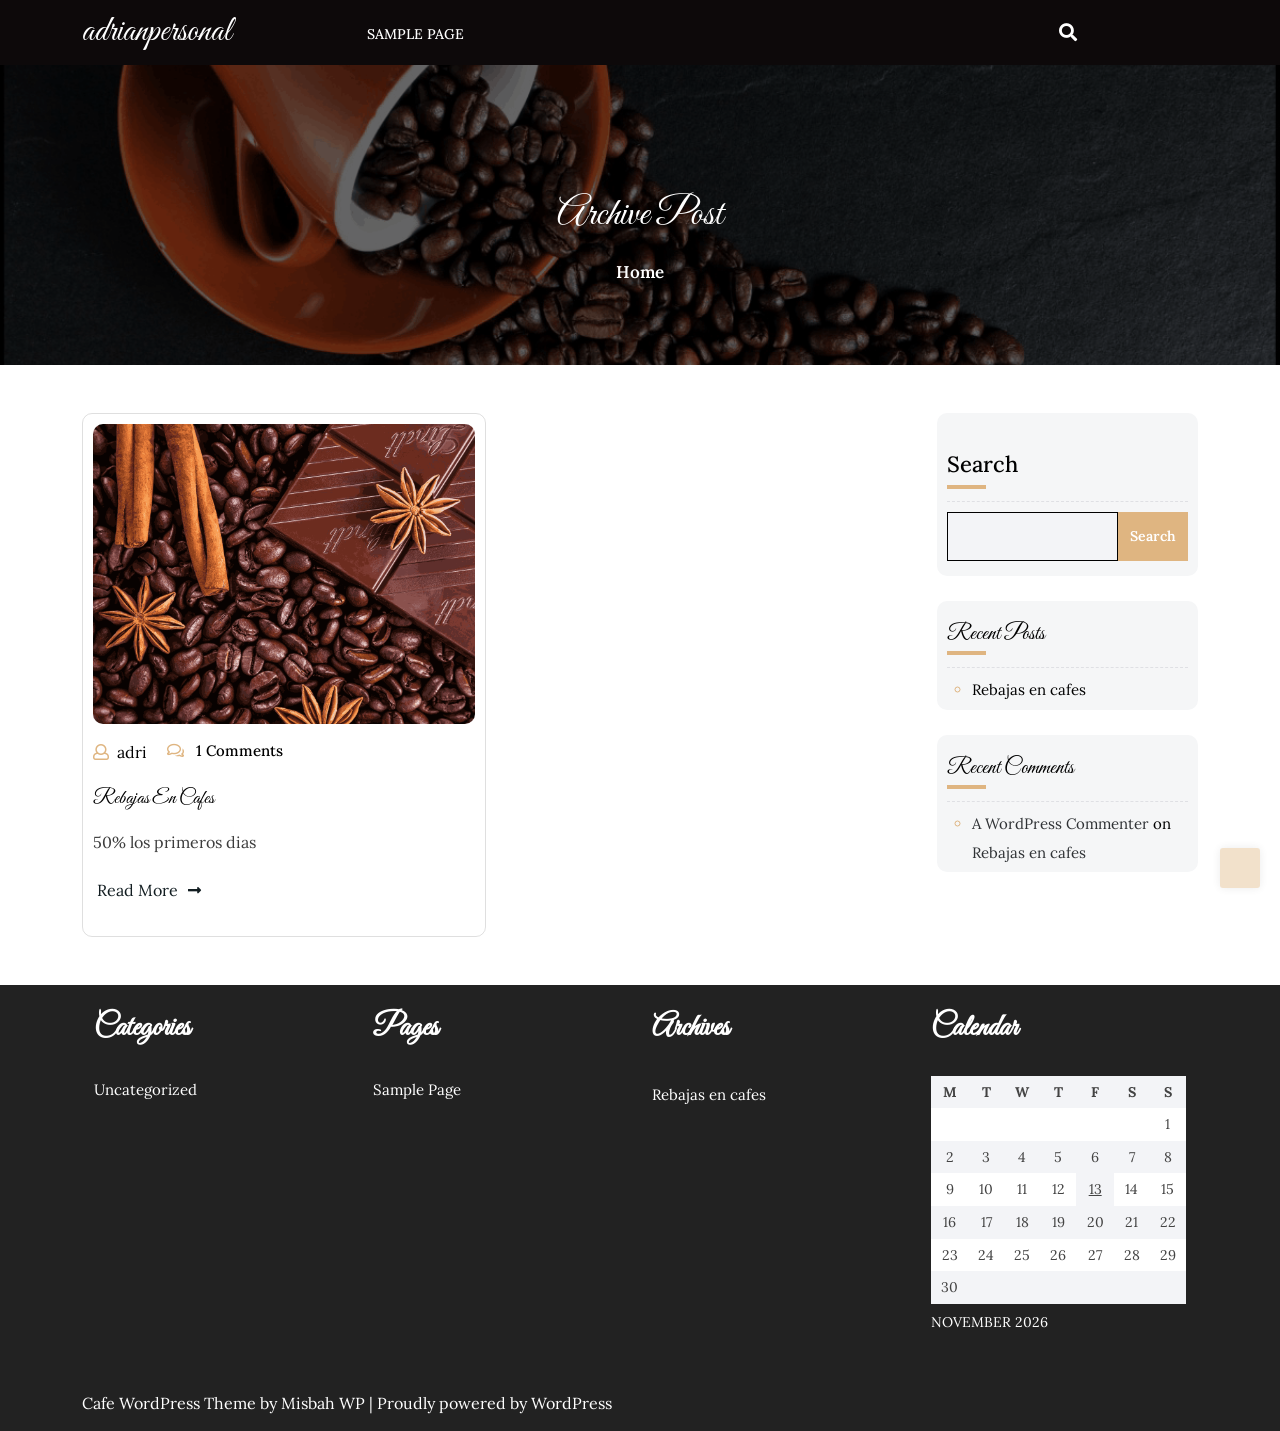
==== index.html @ 039485cf "primera" ====
<!DOCTYPE html>
<html lang="en-US">
<head><meta charset="UTF-8">

<meta http-equiv="Content-Type" content="text/html; charset=UTF-8">
<meta name="viewport" content="width=device-width, initial-scale=1.0, maximum-scale=1.2, user-scalable=yes">

<title>adrianpersonal</title>
<meta name="robots" content="max-image-preview:large">
<link rel="dns-prefetch" href="//fonts.googleapis.com">


<style id="wp-img-auto-sizes-contain-inline-css">
img:is([sizes=auto i],[sizes^="auto," i]){contain-intrinsic-size:3000px 1500px}
/*# sourceURL=wp-img-auto-sizes-contain-inline-css */
</style>
<style id="wp-emoji-styles-inline-css">

	img.wp-smiley, img.emoji {
		display: inline !important;
		border: none !important;
		box-shadow: none !important;
		height: 1em !important;
		width: 1em !important;
		margin: 0 0.07em !important;
		vertical-align: -0.1em !important;
		background: none !important;
		padding: 0 !important;
	}
/*# sourceURL=wp-emoji-styles-inline-css */
</style>
<style id="wp-block-library-inline-css">
:root{--wp-block-synced-color:#7a00df;--wp-block-synced-color--rgb:122,0,223;--wp-bound-block-color:var(--wp-block-synced-color);--wp-editor-canvas-background:#ddd;--wp-admin-theme-color:#007cba;--wp-admin-theme-color--rgb:0,124,186;--wp-admin-theme-color-darker-10:#006ba1;--wp-admin-theme-color-darker-10--rgb:0,107,160.5;--wp-admin-theme-color-darker-20:#005a87;--wp-admin-theme-color-darker-20--rgb:0,90,135;--wp-admin-border-width-focus:2px}@media (min-resolution:192dpi){:root{--wp-admin-border-width-focus:1.5px}}.wp-element-button{cursor:pointer}:root .has-very-light-gray-background-color{background-color:#eee}:root .has-very-dark-gray-background-color{background-color:#313131}:root .has-very-light-gray-color{color:#eee}:root .has-very-dark-gray-color{color:#313131}:root .has-vivid-green-cyan-to-vivid-cyan-blue-gradient-background{background:linear-gradient(135deg,#00d084,#0693e3)}:root .has-purple-crush-gradient-background{background:linear-gradient(135deg,#34e2e4,#4721fb 50%,#ab1dfe)}:root .has-hazy-dawn-gradient-background{background:linear-gradient(135deg,#faaca8,#dad0ec)}:root .has-subdued-olive-gradient-background{background:linear-gradient(135deg,#fafae1,#67a671)}:root .has-atomic-cream-gradient-background{background:linear-gradient(135deg,#fdd79a,#004a59)}:root .has-nightshade-gradient-background{background:linear-gradient(135deg,#330968,#31cdcf)}:root .has-midnight-gradient-background{background:linear-gradient(135deg,#020381,#2874fc)}:root{--wp--preset--font-size--normal:16px;--wp--preset--font-size--huge:42px}.has-regular-font-size{font-size:1em}.has-larger-font-size{font-size:2.625em}.has-normal-font-size{font-size:var(--wp--preset--font-size--normal)}.has-huge-font-size{font-size:var(--wp--preset--font-size--huge)}:root .has-text-align-center{text-align:center}:root .has-text-align-left{text-align:left}:root .has-text-align-right{text-align:right}.has-fit-text{white-space:nowrap!important}#end-resizable-editor-section{display:none}.aligncenter{clear:both}.items-justified-left{justify-content:flex-start}.items-justified-center{justify-content:center}.items-justified-right{justify-content:flex-end}.items-justified-space-between{justify-content:space-between}.screen-reader-text{word-wrap:normal!important;border:0;clip-path:inset(50%);height:1px;margin:-1px;overflow:hidden;padding:0;position:absolute;width:1px;word-break:normal!important}.screen-reader-text:focus{background-color:#ddd;clip-path:none;color:#444;display:block;font-size:1em;height:auto;left:5px;line-height:normal;padding:15px 23px 14px;text-decoration:none;top:5px;width:auto;z-index:100000}html :where(.has-border-color){border-style:solid}html :where([style^=border-color],[style*=";border-color"],[style*="; border-color"]){border-style:solid}html :where([style^=border-top-color],[style*=";border-top-color"],[style*="; border-top-color"]){border-top-style:solid}html :where([style^=border-right-color],[style*=";border-right-color"],[style*="; border-right-color"]){border-right-style:solid}html :where([style^=border-bottom-color],[style*=";border-bottom-color"],[style*="; border-bottom-color"]){border-bottom-style:solid}html :where([style^=border-left-color],[style*=";border-left-color"],[style*="; border-left-color"]){border-left-style:solid}html :where([style^=border-width],[style*=";border-width"],[style*="; border-width"]){border-style:solid}html :where([style^=border-top-width],[style*=";border-top-width"],[style*="; border-top-width"]){border-top-style:solid}html :where([style^=border-right-width],[style*=";border-right-width"],[style*="; border-right-width"]){border-right-style:solid}html :where([style^=border-bottom-width],[style*=";border-bottom-width"],[style*="; border-bottom-width"]){border-bottom-style:solid}html :where([style^=border-left-width],[style*=";border-left-width"],[style*="; border-left-width"]){border-left-style:solid}html :where(img[class*=wp-image-]){height:auto;max-width:100%}:where(figure){margin:0 0 1em}html :where(.is-position-sticky){--wp-admin--admin-bar--position-offset:var(--wp-admin--admin-bar--height,0px)}@media screen and (max-width:600px){html :where(.is-position-sticky){--wp-admin--admin-bar--position-offset:0px}}

/*# sourceURL=/wp-includes/css/dist/block-library/common.min.css */
</style>
<style id="wp-block-heading-inline-css">
h1:where(.wp-block-heading).has-background,h2:where(.wp-block-heading).has-background,h3:where(.wp-block-heading).has-background,h4:where(.wp-block-heading).has-background,h5:where(.wp-block-heading).has-background,h6:where(.wp-block-heading).has-background{padding:1.25em 2.375em}h1.has-text-align-left[style*=writing-mode]:where([style*=vertical-lr]),h1.has-text-align-right[style*=writing-mode]:where([style*=vertical-rl]),h2.has-text-align-left[style*=writing-mode]:where([style*=vertical-lr]),h2.has-text-align-right[style*=writing-mode]:where([style*=vertical-rl]),h3.has-text-align-left[style*=writing-mode]:where([style*=vertical-lr]),h3.has-text-align-right[style*=writing-mode]:where([style*=vertical-rl]),h4.has-text-align-left[style*=writing-mode]:where([style*=vertical-lr]),h4.has-text-align-right[style*=writing-mode]:where([style*=vertical-rl]),h5.has-text-align-left[style*=writing-mode]:where([style*=vertical-lr]),h5.has-text-align-right[style*=writing-mode]:where([style*=vertical-rl]),h6.has-text-align-left[style*=writing-mode]:where([style*=vertical-lr]),h6.has-text-align-right[style*=writing-mode]:where([style*=vertical-rl]){rotate:180deg}
/*# sourceURL=/wp-includes/blocks/heading/style.min.css */
</style>
<style id="wp-block-latest-comments-inline-css">
:where(.wp-block-latest-comments){padding-left:0}ol.wp-block-latest-comments{box-sizing:border-box;margin-left:0}:where(.wp-block-latest-comments:not([style*=line-height] .wp-block-latest-comments__comment)){line-height:1.1}:where(.wp-block-latest-comments:not([style*=line-height] .wp-block-latest-comments__comment-excerpt p)){line-height:1.8}.has-dates :where(.wp-block-latest-comments:not([style*=line-height])),.has-excerpts :where(.wp-block-latest-comments:not([style*=line-height])){line-height:1.5}.wp-block-latest-comments__comment{list-style:none;margin-bottom:1em}.has-avatars .wp-block-latest-comments__comment{list-style:none;min-height:2.25em}.has-avatars .wp-block-latest-comments__comment .wp-block-latest-comments__comment-excerpt,.has-avatars .wp-block-latest-comments__comment .wp-block-latest-comments__comment-meta{margin-left:3.25em}.wp-block-latest-comments__comment-excerpt p{font-size:.875em;margin:.36em 0 1.4em}.wp-block-latest-comments__comment-date{display:block;font-size:.75em}.wp-block-latest-comments .avatar,.wp-block-latest-comments__comment-avatar{border-radius:1.5em;display:block;float:left;height:2.5em;margin-right:.75em;width:2.5em}.wp-block-latest-comments[class*=-font-size] a,.wp-block-latest-comments[style*=font-size] a{font-size:inherit}
/*# sourceURL=/wp-includes/blocks/latest-comments/style.min.css */
</style>
<style id="wp-block-latest-posts-inline-css">
.wp-block-latest-posts{box-sizing:border-box}.wp-block-latest-posts.alignleft{margin-right:2em}.wp-block-latest-posts.alignright{margin-left:2em}.wp-block-latest-posts.wp-block-latest-posts__list{list-style:none}.wp-block-latest-posts.wp-block-latest-posts__list li{clear:both;overflow-wrap:break-word}.wp-block-latest-posts.is-grid:not(.is-layout-grid){display:flex;flex-wrap:wrap}.wp-block-latest-posts.is-grid:not(.is-layout-grid) li{margin:0 1.25em 1.25em 0;width:100%}@media (min-width:600px){.wp-block-latest-posts.columns-2:not(.is-layout-grid) li{width:calc(50% - .625em)}.wp-block-latest-posts.columns-2:not(.is-layout-grid) li:nth-child(2n){margin-right:0}.wp-block-latest-posts.columns-3:not(.is-layout-grid) li{width:calc(33.33333% - .83333em)}.wp-block-latest-posts.columns-3:not(.is-layout-grid) li:nth-child(3n){margin-right:0}.wp-block-latest-posts.columns-4:not(.is-layout-grid) li{width:calc(25% - .9375em)}.wp-block-latest-posts.columns-4:not(.is-layout-grid) li:nth-child(4n){margin-right:0}.wp-block-latest-posts.columns-5:not(.is-layout-grid) li{width:calc(20% - 1em)}.wp-block-latest-posts.columns-5:not(.is-layout-grid) li:nth-child(5n){margin-right:0}.wp-block-latest-posts.columns-6:not(.is-layout-grid) li{width:calc(16.66667% - 1.04167em)}.wp-block-latest-posts.columns-6:not(.is-layout-grid) li:nth-child(6n){margin-right:0}}@media (max-width:600px){.wp-block-latest-posts-is-layout-grid[class*=columns-]:not(.has-native-responsive-grid){grid-template-columns:1fr}}:root :where(.wp-block-latest-posts.is-grid){padding:0}:root :where(.wp-block-latest-posts.wp-block-latest-posts__list){padding-left:0}.wp-block-latest-posts__post-author,.wp-block-latest-posts__post-date{display:block;font-size:.8125em}.wp-block-latest-posts__post-excerpt,.wp-block-latest-posts__post-full-content{margin-bottom:1em;margin-top:.5em}.wp-block-latest-posts__featured-image a{display:inline-block}.wp-block-latest-posts__featured-image img{height:auto;max-width:100%;width:auto}.wp-block-latest-posts__featured-image.alignleft{float:left;margin-right:1em}.wp-block-latest-posts__featured-image.alignright{float:right;margin-left:1em}.wp-block-latest-posts__featured-image.aligncenter{margin-bottom:1em;text-align:center}
/*# sourceURL=/wp-includes/blocks/latest-posts/style.min.css */
</style>
<style id="wp-block-search-inline-css">
.wp-block-search__button{margin-left:10px;word-break:normal}.wp-block-search__button.has-icon{line-height:0}.wp-block-search__button svg{fill:currentColor;height:1.25em;min-height:24px;min-width:24px;vertical-align:text-bottom;width:1.25em}:where(.wp-block-search__button){border:1px solid #ccc;padding:6px 10px}.wp-block-search__inside-wrapper{display:flex;flex:auto;flex-wrap:nowrap;max-width:100%}.wp-block-search__label{width:100%}.wp-block-search.wp-block-search__button-only .wp-block-search__button{box-sizing:border-box;display:flex;flex-shrink:0;justify-content:center;margin-left:0;max-width:100%}.wp-block-search.wp-block-search__button-only .wp-block-search__inside-wrapper{min-width:0!important;transition-property:width}.wp-block-search.wp-block-search__button-only .wp-block-search__input{flex-basis:100%;transition-duration:.3s}.wp-block-search.wp-block-search__button-only.wp-block-search__searchfield-hidden,.wp-block-search.wp-block-search__button-only.wp-block-search__searchfield-hidden .wp-block-search__inside-wrapper{overflow:hidden}.wp-block-search.wp-block-search__button-only.wp-block-search__searchfield-hidden .wp-block-search__input{border-left-width:0!important;border-right-width:0!important;flex-basis:0;flex-grow:0;margin:0;min-width:0!important;padding-left:0!important;padding-right:0!important;width:0!important}:where(.wp-block-search__input){-webkit-appearance:initial;-moz-appearance:initial;appearance:none;border:1px solid #949494;flex-grow:1;font-family:inherit;font-size:inherit;font-style:inherit;font-weight:inherit;letter-spacing:inherit;line-height:inherit;margin-left:0;margin-right:0;min-width:3rem;padding:8px;text-decoration:unset!important;text-transform:inherit}:where(.wp-block-search__button-inside .wp-block-search__inside-wrapper){background-color:#fff;border:1px solid #949494;box-sizing:border-box;padding:4px}:where(.wp-block-search__button-inside .wp-block-search__inside-wrapper) .wp-block-search__input{border:none;border-radius:0;padding:0 4px}:where(.wp-block-search__button-inside .wp-block-search__inside-wrapper) .wp-block-search__input:focus{outline:none}:where(.wp-block-search__button-inside .wp-block-search__inside-wrapper) :where(.wp-block-search__button){padding:4px 8px}.wp-block-search.aligncenter .wp-block-search__inside-wrapper{margin:auto}.wp-block[data-align=right] .wp-block-search.wp-block-search__button-only .wp-block-search__inside-wrapper{float:right}
/*# sourceURL=/wp-includes/blocks/search/style.min.css */
</style>
<style id="wp-block-group-inline-css">
.wp-block-group{box-sizing:border-box}:where(.wp-block-group.wp-block-group-is-layout-constrained){position:relative}
/*# sourceURL=/wp-includes/blocks/group/style.min.css */
</style>

<style id="classic-theme-styles-inline-css">
/*! This file is auto-generated */
.wp-block-button__link{color:#fff;background-color:#32373c;border-radius:9999px;box-shadow:none;text-decoration:none;padding:calc(.667em + 2px) calc(1.333em + 2px);font-size:1.125em}.wp-block-file__button{background:#32373c;color:#fff;text-decoration:none}
/*# sourceURL=/wp-includes/css/classic-themes.min.css */
</style>

<style id="global-styles-inline-css">
:root{--wp--preset--aspect-ratio--square: 1;--wp--preset--aspect-ratio--4-3: 4/3;--wp--preset--aspect-ratio--3-4: 3/4;--wp--preset--aspect-ratio--3-2: 3/2;--wp--preset--aspect-ratio--2-3: 2/3;--wp--preset--aspect-ratio--16-9: 16/9;--wp--preset--aspect-ratio--9-16: 9/16;--wp--preset--color--black: #000000;--wp--preset--color--cyan-bluish-gray: #abb8c3;--wp--preset--color--white: #ffffff;--wp--preset--color--pale-pink: #f78da7;--wp--preset--color--vivid-red: #cf2e2e;--wp--preset--color--luminous-vivid-orange: #ff6900;--wp--preset--color--luminous-vivid-amber: #fcb900;--wp--preset--color--light-green-cyan: #7bdcb5;--wp--preset--color--vivid-green-cyan: #00d084;--wp--preset--color--pale-cyan-blue: #8ed1fc;--wp--preset--color--vivid-cyan-blue: #0693e3;--wp--preset--color--vivid-purple: #9b51e0;--wp--preset--gradient--vivid-cyan-blue-to-vivid-purple: linear-gradient(135deg,rgb(6,147,227) 0%,rgb(155,81,224) 100%);--wp--preset--gradient--light-green-cyan-to-vivid-green-cyan: linear-gradient(135deg,rgb(122,220,180) 0%,rgb(0,208,130) 100%);--wp--preset--gradient--luminous-vivid-amber-to-luminous-vivid-orange: linear-gradient(135deg,rgb(252,185,0) 0%,rgb(255,105,0) 100%);--wp--preset--gradient--luminous-vivid-orange-to-vivid-red: linear-gradient(135deg,rgb(255,105,0) 0%,rgb(207,46,46) 100%);--wp--preset--gradient--very-light-gray-to-cyan-bluish-gray: linear-gradient(135deg,rgb(238,238,238) 0%,rgb(169,184,195) 100%);--wp--preset--gradient--cool-to-warm-spectrum: linear-gradient(135deg,rgb(74,234,220) 0%,rgb(151,120,209) 20%,rgb(207,42,186) 40%,rgb(238,44,130) 60%,rgb(251,105,98) 80%,rgb(254,248,76) 100%);--wp--preset--gradient--blush-light-purple: linear-gradient(135deg,rgb(255,206,236) 0%,rgb(152,150,240) 100%);--wp--preset--gradient--blush-bordeaux: linear-gradient(135deg,rgb(254,205,165) 0%,rgb(254,45,45) 50%,rgb(107,0,62) 100%);--wp--preset--gradient--luminous-dusk: linear-gradient(135deg,rgb(255,203,112) 0%,rgb(199,81,192) 50%,rgb(65,88,208) 100%);--wp--preset--gradient--pale-ocean: linear-gradient(135deg,rgb(255,245,203) 0%,rgb(182,227,212) 50%,rgb(51,167,181) 100%);--wp--preset--gradient--electric-grass: linear-gradient(135deg,rgb(202,248,128) 0%,rgb(113,206,126) 100%);--wp--preset--gradient--midnight: linear-gradient(135deg,rgb(2,3,129) 0%,rgb(40,116,252) 100%);--wp--preset--font-size--small: 13px;--wp--preset--font-size--medium: 20px;--wp--preset--font-size--large: 36px;--wp--preset--font-size--x-large: 42px;--wp--preset--spacing--20: 0.44rem;--wp--preset--spacing--30: 0.67rem;--wp--preset--spacing--40: 1rem;--wp--preset--spacing--50: 1.5rem;--wp--preset--spacing--60: 2.25rem;--wp--preset--spacing--70: 3.38rem;--wp--preset--spacing--80: 5.06rem;--wp--preset--shadow--natural: 6px 6px 9px rgba(0, 0, 0, 0.2);--wp--preset--shadow--deep: 12px 12px 50px rgba(0, 0, 0, 0.4);--wp--preset--shadow--sharp: 6px 6px 0px rgba(0, 0, 0, 0.2);--wp--preset--shadow--outlined: 6px 6px 0px -3px rgb(255, 255, 255), 6px 6px rgb(0, 0, 0);--wp--preset--shadow--crisp: 6px 6px 0px rgb(0, 0, 0);}.wp-block-button{--wp--preset--dimension--25: 25%;--wp--preset--dimension--50: 50%;--wp--preset--dimension--75: 75%;--wp--preset--dimension--100: 100%;}:where(body) { margin: 0; }:where(.is-layout-flex){gap: 0.5em;}:where(.is-layout-grid){gap: 0.5em;}body .is-layout-flex{display: flex;}.is-layout-flex{flex-wrap: wrap;align-items: center;}.is-layout-flex > :is(*, div){margin: 0;}body .is-layout-grid{display: grid;}.is-layout-grid > :is(*, div){margin: 0;}body{padding-top: 0px;padding-right: 0px;padding-bottom: 0px;padding-left: 0px;}:root :where(.wp-element-button, .wp-block-button__link){background-color: #32373c;border-width: 0;color: #fff;font-family: inherit;font-size: inherit;font-style: inherit;font-weight: inherit;letter-spacing: inherit;line-height: inherit;padding-top: calc(0.667em + 2px);padding-right: calc(1.333em + 2px);padding-bottom: calc(0.667em + 2px);padding-left: calc(1.333em + 2px);text-decoration: none;text-transform: inherit;}.has-black-color{color: var(--wp--preset--color--black) !important;}.has-cyan-bluish-gray-color{color: var(--wp--preset--color--cyan-bluish-gray) !important;}.has-white-color{color: var(--wp--preset--color--white) !important;}.has-pale-pink-color{color: var(--wp--preset--color--pale-pink) !important;}.has-vivid-red-color{color: var(--wp--preset--color--vivid-red) !important;}.has-luminous-vivid-orange-color{color: var(--wp--preset--color--luminous-vivid-orange) !important;}.has-luminous-vivid-amber-color{color: var(--wp--preset--color--luminous-vivid-amber) !important;}.has-light-green-cyan-color{color: var(--wp--preset--color--light-green-cyan) !important;}.has-vivid-green-cyan-color{color: var(--wp--preset--color--vivid-green-cyan) !important;}.has-pale-cyan-blue-color{color: var(--wp--preset--color--pale-cyan-blue) !important;}.has-vivid-cyan-blue-color{color: var(--wp--preset--color--vivid-cyan-blue) !important;}.has-vivid-purple-color{color: var(--wp--preset--color--vivid-purple) !important;}.has-black-background-color{background-color: var(--wp--preset--color--black) !important;}.has-cyan-bluish-gray-background-color{background-color: var(--wp--preset--color--cyan-bluish-gray) !important;}.has-white-background-color{background-color: var(--wp--preset--color--white) !important;}.has-pale-pink-background-color{background-color: var(--wp--preset--color--pale-pink) !important;}.has-vivid-red-background-color{background-color: var(--wp--preset--color--vivid-red) !important;}.has-luminous-vivid-orange-background-color{background-color: var(--wp--preset--color--luminous-vivid-orange) !important;}.has-luminous-vivid-amber-background-color{background-color: var(--wp--preset--color--luminous-vivid-amber) !important;}.has-light-green-cyan-background-color{background-color: var(--wp--preset--color--light-green-cyan) !important;}.has-vivid-green-cyan-background-color{background-color: var(--wp--preset--color--vivid-green-cyan) !important;}.has-pale-cyan-blue-background-color{background-color: var(--wp--preset--color--pale-cyan-blue) !important;}.has-vivid-cyan-blue-background-color{background-color: var(--wp--preset--color--vivid-cyan-blue) !important;}.has-vivid-purple-background-color{background-color: var(--wp--preset--color--vivid-purple) !important;}.has-black-border-color{border-color: var(--wp--preset--color--black) !important;}.has-cyan-bluish-gray-border-color{border-color: var(--wp--preset--color--cyan-bluish-gray) !important;}.has-white-border-color{border-color: var(--wp--preset--color--white) !important;}.has-pale-pink-border-color{border-color: var(--wp--preset--color--pale-pink) !important;}.has-vivid-red-border-color{border-color: var(--wp--preset--color--vivid-red) !important;}.has-luminous-vivid-orange-border-color{border-color: var(--wp--preset--color--luminous-vivid-orange) !important;}.has-luminous-vivid-amber-border-color{border-color: var(--wp--preset--color--luminous-vivid-amber) !important;}.has-light-green-cyan-border-color{border-color: var(--wp--preset--color--light-green-cyan) !important;}.has-vivid-green-cyan-border-color{border-color: var(--wp--preset--color--vivid-green-cyan) !important;}.has-pale-cyan-blue-border-color{border-color: var(--wp--preset--color--pale-cyan-blue) !important;}.has-vivid-cyan-blue-border-color{border-color: var(--wp--preset--color--vivid-cyan-blue) !important;}.has-vivid-purple-border-color{border-color: var(--wp--preset--color--vivid-purple) !important;}.has-vivid-cyan-blue-to-vivid-purple-gradient-background{background: var(--wp--preset--gradient--vivid-cyan-blue-to-vivid-purple) !important;}.has-light-green-cyan-to-vivid-green-cyan-gradient-background{background: var(--wp--preset--gradient--light-green-cyan-to-vivid-green-cyan) !important;}.has-luminous-vivid-amber-to-luminous-vivid-orange-gradient-background{background: var(--wp--preset--gradient--luminous-vivid-amber-to-luminous-vivid-orange) !important;}.has-luminous-vivid-orange-to-vivid-red-gradient-background{background: var(--wp--preset--gradient--luminous-vivid-orange-to-vivid-red) !important;}.has-very-light-gray-to-cyan-bluish-gray-gradient-background{background: var(--wp--preset--gradient--very-light-gray-to-cyan-bluish-gray) !important;}.has-cool-to-warm-spectrum-gradient-background{background: var(--wp--preset--gradient--cool-to-warm-spectrum) !important;}.has-blush-light-purple-gradient-background{background: var(--wp--preset--gradient--blush-light-purple) !important;}.has-blush-bordeaux-gradient-background{background: var(--wp--preset--gradient--blush-bordeaux) !important;}.has-luminous-dusk-gradient-background{background: var(--wp--preset--gradient--luminous-dusk) !important;}.has-pale-ocean-gradient-background{background: var(--wp--preset--gradient--pale-ocean) !important;}.has-electric-grass-gradient-background{background: var(--wp--preset--gradient--electric-grass) !important;}.has-midnight-gradient-background{background: var(--wp--preset--gradient--midnight) !important;}.has-small-font-size{font-size: var(--wp--preset--font-size--small) !important;}.has-medium-font-size{font-size: var(--wp--preset--font-size--medium) !important;}.has-large-font-size{font-size: var(--wp--preset--font-size--large) !important;}.has-x-large-font-size{font-size: var(--wp--preset--font-size--x-large) !important;}
:where(.wp-block-latest-posts.is-layout-flex){gap: 1.25em;}:where(.wp-block-latest-posts.is-layout-grid){gap: 1.25em;}
/*# sourceURL=global-styles-inline-css */
</style>

<link rel="stylesheet" id="cafe-cafeteria-google-fonts-great-vibes-css" href="https://fonts.googleapis.com/css2?family=Great+Vibes&amp;display=swap&amp;ver=7.1.4" media="all">
<link rel="stylesheet" id="cafe-cafeteria-google-fonts-lora-css" href="https://fonts.googleapis.com/css2?family=Lora:ital,wght@0,400;0,500;0,600;0,700;1,400;1,500;1,600;1,700&amp;display=swap&amp;ver=7.1.4" media="all">
<link rel="stylesheet" id="bootstrap-css-css" href="/wp-content/themes/cafe-cafeteria/css/bootstrap.css?ver=4.5.0" media="all">
<link rel="stylesheet" id="fontawesome-css-css" href="/wp-content/themes/cafe-cafeteria/css/fontawesome-all.css?ver=4.5.0" media="all">
<link rel="stylesheet" id="owl.carousel-css-css" href="/wp-content/themes/cafe-cafeteria/css/owl.carousel.css?ver=2.3.4" media="all">
<link rel="stylesheet" id="cafe-cafeteria-style-css" href="/wp-content/themes/cafe-cafeteria/style.css?ver=7.1.4" media="all">
<style id="cafe-cafeteria-style-inline-css">
.main-navigation ul li a{text-transform: uppercase ; font-size: 14px;}.main-navigation ul li a{}body,.header.fixed-header,.page-template-frontpage .header{width: %; margin: 0 auto; !important}.blog_inner_box{text-align:center;}.copy-text p{text-align:left;}.scroll-up{right: 20px;}.blog_box img{opacity:0.6}

		.custom-logo{
			height: px !important;
			width: px !important;
		}
	

		.copyright {
			background: ;
		}
	
/*# sourceURL=cafe-cafeteria-style-inline-css */
</style>
<link rel="stylesheet" id="cafe-cafeteria-media-css-css" href="/wp-content/themes/cafe-cafeteria/css/media.css?ver=2.3.4" media="all">
<link rel="stylesheet" id="cafe-cafeteria-woocommerce-css-css" href="/wp-content/themes/cafe-cafeteria/css/woocommerce.css?ver=2.3.4" media="all">
<style id="cafe-cafeteria-woocommerce-css-inline-css">

		.copyright {
			background: ;
		}
	
/*# sourceURL=cafe-cafeteria-woocommerce-css-inline-css */
</style>
<link rel="stylesheet" id="dashicons-css" href="/wp-includes/css/dashicons.min.css?ver=7.1.4" media="all">
<link rel="stylesheet" id="cafe-cafeteria-animate-css" href="/wp-content/themes/cafe-cafeteria/css/animate.css?ver=4.1.1" media="all">
<script id="jquery-core-js" src="/wp-includes/js/jquery/jquery.min.js?ver=3.7.1"></script>
<script id="jquery-migrate-js" src="/wp-includes/js/jquery/jquery-migrate.min.js?ver=3.4.1"></script>
<link rel="EditURI" type="application/rsd+xml" title="RSD" href="/xmlrpc.php?rsd">
<meta name="generator" content="WordPress 7.1.4">

</head>

<body class="home blog wp-embed-responsive wp-theme-cafe-cafeteria">


<a class="skip-link screen-reader-text" href="#content">Skip to content</a>




<header id="site-navigationn" class="wow fadeInDown header text-center text-md-start close-sticky main-menus">
	<div class="container">
		<div class="row">
			<div class="col-lg-3 col-md-5 col-sm-12 align-self-center">
		    	<div class="logo text-center text-md-center text-lg-start">
			    	<div class="logo-image me-3">
				    					    </div>
				    <div class="logo-content">
				    	<a href="/" title="adrianpersonal">adrianpersonal</a>					</div>
				</div>
		    </div>
			<div class="col-lg-7 col-md-3 col-sm-8 col-12 align-self-center">
				<div class="top-menu-wrapper">
				    <div class="navigation_header">
				        <div class="toggle-nav mobile-menu">
				            <button onclick="cafe_cafeteria_openNav()">
				                <span class="dashicons dashicons-menu"></span>
				            </button>
				        </div>
				        <div id="mySidenav" class="nav sidenav">
				            <nav id="site-navigation" class="main-navigation navbar navbar-expand-xl" aria-label="Top Menu">
				                <div class="menu clearfix"><ul>
<li class="page_item page-item-2"><a href="/sample-page/">Sample Page</a></li>
</ul></div>
				            </nav>
				            <a href="javascript:void(0)" class="closebtn mobile-menu" onclick="cafe_cafeteria_closeNav()">
				                <span class="dashicons dashicons-no"></span>
				            </a>
				        </div>
				    </div>
				</div>
			</div>
			<div class="col-lg-1 col-md-2 col-sm-2 col-6 align-self-center">
				                    <div class="header-search text-center">
                        <a class="open-search-form" href="#search-form"><i class="fa fa-search" aria-hidden="true"></i></a>
                        <div class="search-form"><form method="get" id="searchform" class="searchform" action="/">
	<input placeholder="Type here..." type="text" name="s" id="search" value="">
	<input type="submit" class="search-submit" value="Search">
</form>
<a class="close-search-form" href="#close-search-form"><i class="fa fa-times searchform-close-button"></i></a></div>
                    </div>
                			</div>
			<div class="col-lg-1 col-md-2 col-sm-2 col-6 text-center align-self-center">
																</div>
		</div>
	</div>
</header>


<div id="content">
   <div class="feature-header">
      <div class="feature-post-thumbnail">
        <div class="slider-alternate">
          <img src="/wp-content/themes/cafe-cafeteria/assets/images/header-banner.png">
        </div>
        <h1 class="post-title feature-header-title">Archive Post</h1>
                  <div class="bread_crumb text-center">
            <span>Home</span>          </div>
              </div>
    </div>
  <div class="container">
    <div class="row">
            <div class="col-lg-9 col-md-8 mt-5">
        <div class="row">
                          <div class="col-lg-6 col-md-12 mb-4"> <!-- Each post will take half width -->
                  
<div class="blog-grid-layout">
    <div id="post-1" class="post-box mb-4 wow zoomIn post-1 post type-post status-publish format-standard hentry category-uncategorized">
                    
                            <div class="post-thumbnail mb-2">
                    <a href="/hello-world/" title="Rebajas en cafes">
                                                    <div class="slider-alternate">
                                <img src="/wp-content/themes/cafe-cafeteria/assets/images/banner.png">
                            </div>
                                            </a>
                </div>
            
            
            
            
                                
            
                            <div class="post-meta my-3">
                    <a href="/author/adri/">
                    <i class="far fa-user me-2"></i>adri                    </a>
                    <span>
                        <i class="far fa-comments me-2"></i>
                        1                        comments                    </span>
                    <span></span>
                </div>
            
            
            
                                
            
            
                            <h3 class="post-title mb-3 mt-0">
                    <a href="/hello-world/"> Rebajas en cafes </a>
                </h3>
            
            
                                
            
            
            
                            <div class="post-content mb-2">
                    50% los primeros dias                </div>
            
                                
            
            
            
            
                          <div class="more-btn mt-4 mb-4">
                <a class="p-1" href="/hello-world/">Read More<span><i class="fas fa-long-arrow-alt-right"></i></span></a>
              </div>
                        </div>
</div>
                </div>
                        </div>
      </div>
      <div class="col-lg-3 col-md-4">
        <div class="sidebar-area mt-5 wow zoomIn">
    <div id="block-2" class="sidebar-widget widget_block widget_search"><form role="search" method="get" action="/" class="wp-block-search__button-outside wp-block-search__text-button wp-block-search"><label class="wp-block-search__label" for="wp-block-search__input-1">Search</label><div class="wp-block-search__inside-wrapper"><input class="wp-block-search__input" id="wp-block-search__input-1" placeholder="" value="" type="search" name="s" required><button aria-label="Search" class="wp-block-search__button wp-element-button" type="submit">Search</button></div></form></div><div id="block-3" class="sidebar-widget widget_block"><div class="wp-block-group"><div class="wp-block-group__inner-container is-layout-flow wp-block-group-is-layout-flow"><h2 class="wp-block-heading">Recent Posts</h2><ul class="wp-block-latest-posts__list wp-block-latest-posts is-layout-flow wp-block-latest-posts-is-layout-flow"><li><a class="wp-block-latest-posts__post-title" href="/hello-world/">Rebajas en cafes</a></li>
</ul></div></div></div><div id="block-4" class="sidebar-widget widget_block"><div class="wp-block-group"><div class="wp-block-group__inner-container is-layout-flow wp-block-group-is-layout-flow"><h2 class="wp-block-heading">Recent Comments</h2><ol class="wp-block-latest-comments"><li class="wp-block-latest-comments__comment"><article><footer class="wp-block-latest-comments__comment-meta"><a class="wp-block-latest-comments__comment-author" href="https://wordpress.org/">A WordPress Commenter</a> on <a class="wp-block-latest-comments__comment-link" href="/hello-world/#comment-1">Rebajas en cafes</a></footer></article></li></ol></div></div></div></div>


      </div>
          </div>
  </div>
</div>

<footer>
  <div class="container">
                <div id="footer-widgets" role="contentinfo">
            <div class="container">
              <div class="row sidebar-area footer-area">
                <div id="categories-2" class="col-lg-3 col-md-6 widget_categories wow fadeInUp" data-wow-duration="2s">
                    <h4 class="title">Categories</h4>
                    <ul>
                        	<li class="cat-item cat-item-1"><a href="/category/uncategorized/">Uncategorized</a>
</li>
                    </ul>
                </div>
                <div id="pages-2" class="col-lg-3 col-md-6 widget_pages wow fadeInUp" data-wow-duration="2s">
                    <h4 class="title">Pages</h4>
                    <ul>
                        <li class="page_item page-item-2"><a href="/sample-page/">Sample Page</a></li>
                    </ul>
                </div>
                <div id="archives-2" class="col-lg-3 col-md-6 widget_archive wow fadeInUp" data-wow-duration="2s">
                    <h4 class="title">Archives</h4>
                    <ul>
                        	<li><li><a href="/hello-world/" aria-current="page">Rebajas en cafes</a></li>
                    </ul>
                </div>
                <div id="calendar" class="col-lg-3 col-md-6 widget_calendar wow fadeInUp" data-wow-duration="2s">
                  <h4 class="title">Calendar</h4>
                  <table id="wp-calendar" class="wp-calendar-table">
	<caption>November 2026</caption>
	<thead>
	<tr>
		<th scope="col" aria-label="Monday">M</th>
		<th scope="col" aria-label="Tuesday">T</th>
		<th scope="col" aria-label="Wednesday">W</th>
		<th scope="col" aria-label="Thursday">T</th>
		<th scope="col" aria-label="Friday">F</th>
		<th scope="col" aria-label="Saturday">S</th>
		<th scope="col" aria-label="Sunday">S</th>
	</tr>
	</thead>
	<tbody>
	<tr>
		<td colspan="6" class="pad"> </td><td>1</td>
	</tr>
	<tr>
		<td>2</td><td>3</td><td>4</td><td>5</td><td>6</td><td>7</td><td>8</td>
	</tr>
	<tr>
		<td>9</td><td>10</td><td>11</td><td>12</td><td id="today"><a href="/2026/11/13/" aria-label="Posts published on November 13, 2026">13</a></td><td>14</td><td>15</td>
	</tr>
	<tr>
		<td>16</td><td>17</td><td>18</td><td>19</td><td>20</td><td>21</td><td>22</td>
	</tr>
	<tr>
		<td>23</td><td>24</td><td>25</td><td>26</td><td>27</td><td>28</td><td>29</td>
	</tr>
	<tr>
		<td>30</td>
		<td class="pad" colspan="6"> </td>
	</tr>
	</tbody>
	</table><nav aria-label="Previous and next months" class="wp-calendar-nav">
		<span class="wp-calendar-nav-prev"> </span>
		<span class="pad"> </span>
		<span class="wp-calendar-nav-next"> </span>
	</nav>                </div>
              </div>
            </div>
          </div>
            </div>
    <div class="copyright">
      <div class="container">
        <div class="row">
        <div class="col-md-12">
          <div class="copy-text">
            <p class="mb-0 py-3">
                            <a href="https://www.misbahwp.com/products/free-cafe-WordPress-theme" target="_blank">
                Cafe WordPress Theme</a>
                                        by Misbah WP              <a href="https://WordPress.org/" rel="generator"> | Proudly powered by WordPress</a>
                                                      </p>
          </div>
        </div>
      </div>
      </div>
    </div>
                        <div class="scroll-up">
              <a href="#tobottom"><span class="dashicons dashicons-dashicons dashicons-arrow-up-alt"></span></a>
          </div>
      </footer>

<script type="speculationrules">
{"prefetch":[{"source":"document","where":{"and":[{"href_matches":"/*"},{"not":{"href_matches":["/wp-*.php","/wp-admin/*","/wp-content/uploads/*","/wp-content/*","/wp-content/plugins/*","/wp-content/themes/cafe-cafeteria/*","/*\\?(.+)"]}},{"not":{"selector_matches":"a[rel~=\"nofollow\"]"}},{"not":{"selector_matches":".no-prefetch, .no-prefetch a"}}]},"eagerness":"conservative"}]}
</script>
<script id="cafe-cafeteria-navigation-js" src="/wp-content/themes/cafe-cafeteria/js/navigation.js?ver=1.0"></script>
<script id="owl.carousel-js-js" src="/wp-content/themes/cafe-cafeteria/js/owl.carousel.js?ver=2.3.4"></script>
<script id="cafe-cafeteria-script-js" src="/wp-content/themes/cafe-cafeteria/js/script.js?ver=1.0"></script>
<script id="cafe-cafeteria-wow-script-js" src="/wp-content/themes/cafe-cafeteria/js/wow.js?ver=1.0"></script>
<script id="wp-emoji-settings" type="application/json">
{"baseUrl":"https://s.w.org/images/core/emoji/17.0.2/72x72/","ext":".png","svgUrl":"https://s.w.org/images/core/emoji/17.0.2/svg/","svgExt":".svg","source":{"concatemoji":"/wp-includes/js/wp-emoji-release.min.js?ver=7.1.4"}}
</script>
<script type="module">
/*! This file is auto-generated */
var e="script#wp-emoji-settings",t=document.querySelector(e);if(!(t instanceof HTMLScriptElement))throw new Error("Element missing: "+e);const r=JSON.parse(t.text),s=(window._wpemojiSettings=r,"wpEmojiSettingsSupports"),o=["flag","emoji"];function i(e){try{var t={supportTests:e,timestamp:(new Date).valueOf()};sessionStorage.setItem(s,JSON.stringify(t))}catch(e){}}function c(e,t,n){e.clearRect(0,0,e.canvas.width,e.canvas.height),e.fillText(t,0,0);t=new Uint32Array(e.getImageData(0,0,e.canvas.width,e.canvas.height).data);e.clearRect(0,0,e.canvas.width,e.canvas.height),e.fillText(n,0,0);const r=new Uint32Array(e.getImageData(0,0,e.canvas.width,e.canvas.height).data);return t.every((e,t)=>e===r[t])}function p(e,t){e.clearRect(0,0,e.canvas.width,e.canvas.height),e.fillText(t,0,0);var n=e.getImageData(16,16,1,1);for(let e=0;e<n.data.length;e++)if(0!==n.data[e])return!1;return!0}function u(e,t,n,r){switch(t){case"flag":return n(e,"\ud83c\udff3\ufe0f\u200d\u26a7\ufe0f","\ud83c\udff3\ufe0f\u200b\u26a7\ufe0f")?!1:!n(e,"\ud83c\udde8\ud83c\uddf6","\ud83c\udde8\u200b\ud83c\uddf6")&&!n(e,"\ud83c\udff4\udb40\udc67\udb40\udc62\udb40\udc65\udb40\udc6e\udb40\udc67\udb40\udc7f","\ud83c\udff4\u200b\udb40\udc67\u200b\udb40\udc62\u200b\udb40\udc65\u200b\udb40\udc6e\u200b\udb40\udc67\u200b\udb40\udc7f");case"emoji":return!r(e,"\ud83e\u1fac8")}return!1}function f(e,t,n,r){let a;const s=(a="undefined"!=typeof WorkerGlobalScope&&self instanceof WorkerGlobalScope?new OffscreenCanvas(300,150):document.createElement("canvas")).getContext("2d",{willReadFrequently:!0}),o=(s.textBaseline="top",s.font="600 32px Arial",{});return e.forEach(e=>{o[e]=t(s,e,n,r)}),o}function a(e){var t=document.createElement("script");t.src=e,t.defer=!0,document.head.appendChild(t)}r.supports={everything:!0,everythingExceptFlag:!0},new Promise(t=>{let n=function(){try{var e=JSON.parse(sessionStorage.getItem(s));if("object"==typeof e&&"number"==typeof e.timestamp&&(new Date).valueOf()<e.timestamp+604800&&"object"==typeof e.supportTests)return e.supportTests}catch(e){}return null}();if(!n){if("undefined"!=typeof Worker&&"undefined"!=typeof OffscreenCanvas&&"undefined"!=typeof URL&&URL.createObjectURL&&"undefined"!=typeof Blob)try{var e="postMessage("+f.toString()+"("+[JSON.stringify(o),u.toString(),c.toString(),p.toString()].join(",")+"));",r=new Blob([e],{type:"text/javascript"});const a=new Worker(URL.createObjectURL(r),{name:"wpTestEmojiSupports"});return void(a.onmessage=e=>{i(n=e.data),a.terminate(),t(n)})}catch(e){}i(n=f(o,u,c,p))}t(n)}).then(e=>{for(const n in e)r.supports[n]=e[n],r.supports.everything=r.supports.everything&&r.supports[n],"flag"!==n&&(r.supports.everythingExceptFlag=r.supports.everythingExceptFlag&&r.supports[n]);var t;r.supports.everythingExceptFlag=r.supports.everythingExceptFlag&&!r.supports.flag,r.supports.everything||((t=r.source||{}).concatemoji?a(t.concatemoji):t.wpemoji&&t.twemoji&&(a(t.twemoji),a(t.wpemoji)))});
//# sourceURL=/wp-includes/js/wp-emoji-loader.min.js
</script>

</body>
</html>
---- wp-content/themes/cafe-cafeteria/style.css ----
/*
Theme Name: Cafe Cafeteria
Description: Cafe Cafeteria is a WordPress theme suitable for cafes, diners, restaurants, fast food, food delivery, cloud kitchen, ice cream corner, cake shop, Dessert Shop, coffee shop, recipes, menu, bakery, catering, sweet shop, and other food-related businesses. The theme's design is clean, modern, luxury, and professional, making it appealing to everybody. It includes a responsive layout that is mobile-friendly and suitable for all devices. It is also SEO-friendly, allowing your website to rank higher on key search engines such as Google. It is translation-ready and may be translated into a variety of languages. It also supports RTL layout. You can add shortcodes to improve the functionality of your website. The theme is speed optimized, so page load times are faster. It is written in clean, secure code. It has several modification and customisation features to help you design the perfect website. It is built on the Bootstrap framework, which makes it easy to use. Using the social media option, you may connect all of your social media profiles to add legitimacy to your work. The testimonial section allows your visitors to leave comments and opinions about your services.
Author: misbahwp
Theme URI: https://www.misbahwp.com/products/free-cafe-WordPress-theme
Author URI: https://www.misbahwp.com/
Version: 1.8.4
Requires PHP: 7.2
Tested up to: 7.0
Requires at least: 5.0
Tags: blog, food-and-drink, e-commerce, wide-blocks, one-column, two-columns, three-columns, four-columns, right-sidebar, left-sidebar, custom-background, custom-colors, custom-header, custom-logo, custom-menu, featured-images, footer-widgets, full-width-template, flexible-header, editor-style, post-formats, sticky-post, theme-options, threaded-comments, rtl-language-support, translation-ready
Text Domain: cafe-cafeteria
License: GNU General Public License v3 or later
License URI: http://www.gnu.org/licenses/gpl-3.0.html

Cafe Cafeteria WordPress Theme has been created by misbahwp(misbahwp.com), 2021.
Cafe Cafeteria WordPress Theme is released under the terms of GNU GPL
*/

:root {
  --first-color: #dfb581;
  --second-color: #723626;
}

.screen-reader-text {
	border: 0;
	clip: rect(1px, 1px, 1px, 1px);
	clip-path: inset(50%);
	height: 1px;
	margin: -1px;
	overflow: hidden;
	padding: 0;
	position: absolute !important;
	width: 1px;
	word-wrap: normal !important;
	-webkit-transition: none;
	-moz-transition: none;
	-o-transition: none;
	transition: none;
}
.screen-reader-text:focus {
	background-color: #f1f1f1;
	border-radius: 3px;
	box-shadow: 0 0 2px 2px rgba(0, 0, 0, 0.6);
	clip: auto !important;
	clip-path: none;
	color: #21759b;
	display: block;
	font-size: 14px;
	font-weight: 600;
	height: auto;
	left: 5px;
	line-height: normal;
	padding: 15px 23px 14px;
	text-decoration: none;
	top: 5px;
	width: auto;
	z-index: 100000;
}
#content[tabindex="-1"]:focus {
	outline: 0;
}

body {
  font-family: 'Lora', serif;
  color: #868687;
  margin:0;
  background: #fff;
}
h1,h2,h3,h4,h5,h6{
	font-family: 'Great Vibes', cursive;
	color: #121d21;
}
a {
  color:#121d21;
  -webkit-transition: color .1s linear;
  -moz-transition: color .1s linear;
  -o-transition: color .1s linear;
  transition: color .1s linear;
  text-decoration: none;
}

a:hover,
a:focus {
  color:var(--first-color);
  text-decoration: none;
}

.alignwide {
  margin-left  : -80px;
  margin-right : -30px;
}

.alignfull img {
  width: 100vw;
}

.post-single a, .page-single a,.sidebar-area .textwidget a,.comment-content a,.woocommerce-product-details__short-description a,#tab-description a,.extra-home-content a {
  text-decoration: underline;
}

.has-avatars .wp-block-latest-comments__comment .wp-block-latest-comments__comment-excerpt, .has-avatars .wp-block-latest-comments__comment .wp-block-latest-comments__comment-meta{
  margin-left: 0px;
}

.wp-block-button__link{
  background: var(--first-color);
  color: #fff !important;
}

.wp-block-button.is-style-outline .wp-block-button__link {
  border: 2px solid #222222;
  color: #222222 !important;
}

.wp-block-button.is-style-squared .wp-block-button__link {
   border-radius: 0px!important;
}

.tag-title h3, .tag-title h1{
  overflow-wrap: anywhere;
}

/* ===============================================
   Post Format
   ============================================= */

.entry-video iframe {
    width: 100%;
}

/* ===============================================
   HEADER BOX
   ============================================= */

.top-header,footer {
  background: #0d090a;
}
.register-box,.login-box {
  background: var(--first-color);
  color: #fff;
  padding: 18px 20px;
  font-size: 13px;
  font-weight: bold;
  text-transform: uppercase;
}
.login-box{
	background: #fff;
	color: #212121;
}
a.cart-customlocation p.cart-item-box{
  background: #d45228;
  width: 18px;
  border-radius: 50%;
  height: 18px;
  font-size: 12px;
  font-weight: bold;
  position: absolute;
  top: -10px;
  right: -20px;
  color: #fff;
}
a.cart-customlocation{
	position: relative;
}
.header {
  position: static;
}
.page-template-frontpage .header {
  position: absolute;
  width: 100%;
  z-index: 9999;
  right: 0;
  left: 0;
}
.page-template-frontpage #site-navigationn {
    background: transparent;
}

/* ===============================================
   LOGO BOX
   ============================================= */
img.custom-logo {
  height: 70px;
  width: 70px;
}
.logo {
  display: block;
  padding: 15px 0;
	min-height: 53px;
  line-height: 1.4em;
	word-break: break-all;
}
.logo a {
  color: #fff;
  font-size: 35px;
  line-height: 35px;
  font-family: 'Great Vibes', cursive;
}
.logo a:hover,
.logo a:focus {
  color:var(--second-color);
}
.logo span {
  display: block;
  font-size: 14px;
  line-height: 18px;
  color: #fff;
}
.logo-image {
  float: left;
}

/* ===============================================
   SOCIAL BOX
   ============================================= */

.social-links a {
  color: #8b898a;
  font-size: 15px;
}
.social-links a:hover,.top-header p{
	color: var(--first-color);
}

/* ===============================================
   MENU BOX
   ============================================= */

.header {
  background: #0d090a;
}
/**
====================================================================
  Navigation
====================================================================
*/
.top-menu-wrapper {
    padding: 10px 0;
}
.main-navigation ul .menu-item.menu-item-has-children a,
.main-navigation ul .page_item.page_item_has_children a{
    position: relative;
}
.main-navigation .menu > li i,.menu li i{
    font-size: 15px;
}
.main-navigation li.current_page_item > a, .main-navigation li.current-menu-item > a {
    color: var(--first-color);
    font-weight: 500 !important;
}
.main-navigation ul li a{
  text-transform: uppercase;
  color: #ffffff;
}
.main-navigation ul .menu-item.menu-item-has-children .sub-menu a:after,
.main-navigation ul .page_item.page_item_has_children .children a:after{
    content: none;
}
.main-navigation .menu ul {
    margin-bottom: 0px;
    padding: 0px;
}
.main-navigation .menu li {
    display: inline;
    position: relative;
    list-style: none;
}
.top-menu-wrapper ul {
    gap: 5px 40px;
    display: inline-flex;
    flex-wrap: wrap;
    margin: 0;
    padding: 0;
}
.main-navigation .menu > li > a ,
.page_item a{
    display: inline-block;  
    font-size: 15px;
    font-weight: 500;
}
#site-navigation .page_item_has_children ul li a,#site-navigation .main-navigation .menu .menu-item-has-children ul li a {
    font-size: 15px;
    position: relative;   
    display: block;
    color: var(--first-color);
    text-align: left;
    padding: 12px 20px !important;
    line-height: 22px;
    font-weight: 500;
}
#site-navigation .menu ul.sub-menu li a,
#site-navigation .menu ul.children li a{
    line-height: 1.5;
}
nav#site-navigation{
    padding: 0;
}
.main-navigation ul.sub-menu > li > a,
.main-navigation ul.children > li > a {
    position: relative;
    z-index: 1;
    overflow: hidden;
    display: block;
    transition: color 0.3s ease;
}

.main-navigation ul.sub-menu > li > a::before,
.main-navigation ul.children > li > a::before {
    content: "";
    position: absolute;
    top: 0;
    left: -100%;
    width: 100%;
    height: 100%;
    background-color: var(--first-color);
    color: #fff;
    z-index: -1;
    transition: left 0.4s ease;
}

.main-navigation ul.sub-menu > li > a:hover::before,
.main-navigation ul.sub-menu > li > a:focus::before,
.main-navigation ul.children > li > a:hover::before,
.main-navigation ul.children > li > a:focus::before {
    left: 0;
}

.main-navigation ul.sub-menu > li > a:hover,
.main-navigation ul.sub-menu > li > a:focus,
.main-navigation ul.children > li > a:hover,
.main-navigation ul.children > li > a:focus {
    color: #fff !important;
}
.main-navigation .menu,.main-navigation .menu ul {
    display: flex;
    gap: 5px 40px;
    flex-wrap: wrap;
}
div#mySidenav {
    display: inline-flex;
}
.main-navigation .menu > li ,.main-navigation .menu li{
    display: inline;
    position: relative;
}
.main-navigation .menu > li > a:hover{
    color: var(--first-color);
}
.main-navigation .sub-menu,
.main-navigation .children {
    background-color: #ffffff;
    list-style: none;
    padding-left: 0;
    position: absolute;
    opacity: 0;
    left: -9999px;
    z-index: 99999;
    width: 200px !important;
    border:none;
}
.main-navigation ul.sub-menu.dropdown-menu {
    border: none;
    border-radius: unset;
}
.main-navigation .sub-menu > li > a:hover,
.main-navigation .sub-menu > li > a:focus,
.main-navigation .children > li > a:hover,
.main-navigation .children > li > a:focus {
    background: #000;
    color: #fff;
}
.main-navigation .sub-menu li ul.sub-menu,
.main-navigation .children li ul.children {
    left: 200px !important;
    top: -1px !important;
}
.main-navigation .sub-menu > li,
.main-navigation .children > li {
    display: block;
    float: none;
    position: relative;
    width: 100%;
}
.main-navigation .sub-menu > li.menu-item-has-children .submenu-expand,
.main-navigation .children > li.page_item_has_children .submenu-expand {
    display: inline-block;
    position: absolute;
    width: calc( 24px + 1rem);
    right: 0;
    top: calc( .125 * 1rem);
    bottom: 0;
    color: white;
    line-height: 1;
    padding: calc( .5 * 1rem);
}
.main-navigation .sub-menu > li.menu-item-has-children .submenu-expand,
.main-navigation .children > li.page_item_has_children .submenu-expand {
    margin-right: 0;
}
.main-navigation .sub-menu > li > a,
.main-navigation .sub-menu > li > .menu-item-link-return,
.main-navigation .children > li > .menu-item-link-return {
    color: #000;
    display: block;
    padding: 14px;
    font-weight: 500;
}
.main-navigation .sub-menu > li > .menu-item-link-return,
.main-navigation .children > li > .menu-item-link-return {
    width: 100%;
    font-size: 15px;
    font-weight: normal;
    text-align: left;
}
.main-navigation .sub-menu > li > a:empty,
.main-navigation .children > li > a:empty {
    display: none;
}
.main-navigation .sub-menu > li.mobile-parent-nav-menu-item,
.main-navigation .children > li.mobile-parent-nav-menu-item {
    display: none;
    font-size: 0.88889em;
    font-weight: normal;
}
.main-navigation .sub-menu > li:last-child,
.main-navigation .children > li:last-child {
    border-bottom: none;
}

.toggle-nav, a.closebtn{
  display: none;
}

.sub-menu span.dashicons.dashicons-arrow-down-alt2{
  position: absolute;
  top: 10px;
  right: 0;
}

.main-navigation .dashicons-arrow-down-alt2:before {
    content: "\f347";
    font-size: 15px;
    color: #000;
}

.children.dropdown-menu span.dashicons.dashicons-arrow-down-alt2 {
    position: absolute;
    top: 10px;
    right: 0;
}

/* ===============================================
   HEADER SEARCH
   =============================================== */

.header-search {
  text-align: right;
}
.header-search .open-search-form i,a.cart-customlocation i {
  font-size: 18px;
  cursor: pointer;
  color: #ffffff;
}
.header-search .search-form {
	position:fixed;
	top:0;
	right:-100%;
	width:100%;
	height:100%;
	padding:0;
	z-index:1001;
	visibility: hidden;
	-webkit-transition-property: all , -webkit-transform;
    transition-property: all , transform;
    -webkit-transition-duration: 0.5s;
    transition-duration: 0.5s;
    -webkit-transition-timing-function: cubic-bezier(0.7,0,0.3,1);
    transition-timing-function: cubic-bezier(0.7,0,0.3,1);
	background: rgba(255,255,255, 0.98) none repeat;
	border:none !important;
}
.header-search .search-form.is-open {
	right:0;
	height:100%;
	visibility: visible;
}
.header-search .search-form.is-open form {
  position: absolute;
  width: 100%;
  top: 50%;
  transform: translateY(-50%);
  padding: 0 50px;
}
.header-search .search-form a.close-search-form {
	top:50px;
	position:absolute;
	margin-left:-13px;
	left:50%;
}
.header-search .search-form i.searchform-close-button {
	font-size:25px;
	color:#616161 !important;
	opacity:0;
	-webkit-transition: transform .2s linear;
	-moz-transition: transform .2s linear;
	-o-transition: transform .2s linear;
	transition: transform .2s linear;
}
.header-search .search-form.is-open i.searchform-close-button {
	opacity:1;
}
.header-search .search-form.is-open i.searchform-close-button:hover {
  -webkit-transform: rotate(90deg);
  -moz-transform: rotate(90deg);
  -o-transform: rotate(90deg);
  transform: rotate(90deg);
}

/* ===============================================
   POST BOX
   ============================================= */

.post-box{
  border: 1px solid rgba(0, 0, 0, 0.125);
  border-radius: 10px;
  padding: 10px;
}
.post-thumbnail {
  line-height: 0;
}
.post-box h3.post-title a {
  font-size: 20px;
  text-transform: capitalize;
  font-weight: 500;
  color: #000000;
}
.post-content p{
  color: #898d94;
}
.post-content{
  word-wrap: break-word;
}
.post-meta i{
  color: var(--first-color);
}
.post-meta span {
  text-decoration: none;
  text-transform: capitalize;
  font-size: 15px;
  font-weight: 500;
  color: #000;
}
pre {
  display: block;
  padding: 9.5px;
  margin: 0 0 10px;
  font-size: 13px;
  line-height: 1.42857143;
  color: #000000;
  white-space: break-spaces;
  background-color: #f5f5f5;
  border: 1px solid #ccc;
    border-radius: 4px;
}
.post-content img,
.post-thumbnail img,
.post-content iframe,
.post-content object,
.post-content embed {
  max-width: 100%;
}
.post-content img,
.post-thumbnail img {
  max-height:100%;
  height:300px;
  width: 100%;
  object-fit: cover;
  border-radius: 10px;
  background: #dfdcdc;
}
.post-content{
  color: #3c3c3c;
}
.post-content:after {
  content: "";
  display: table;
  clear: both;
}
#content,footer {
  float: left;
  width: 100%;
}
.post-meta.my-3 {
  display: flex;
  justify-content: start;
  border-radius: 4px;
  gap: 50px;
}
.post-meta a{
  color: #000;
}
.more-btn i {
  font-size: 15px;
  margin-left: 10px;
}
.blog-grid-layout .post-meta{
 gap: 20px;
}

/*
===================================================================================
    02. Related post CSS
===================================================================================
*/

.related-post-item h4.post-title {
    word-wrap: break-word;
}

/* ===============================================
   Slider
   ============================================= */

.blog_inner_box {
  position: absolute;
  right: 60%;
  left: 10%;
  top: 50%;
  transform: translateY(-50%);
}
.blog_inner_box p,.comment-reply a:focus{
  color: #fff;
}
.blog_inner_box h3.post-title a{
	color: var(--first-color);
}
.blog_box img {
  height: 800px;
  object-fit: cover;
}
.blog_box {
  position: relative;
  background: #121212;
	text-align: center;
}
.slider h3.post-title{
	font-size: 75px;
}
p.slider_btn a{
  border: solid 2px var(--first-color);
  color: #fff;
  border-radius: 30px;
  text-transform: uppercase;
}
p.slider_btn a:hover{
	background: var(--first-color);
}
.slider .owl-carousel button.owl-dot{
	border: solid 5px #fff;
	border-radius: 50px;
	margin-right: 5px;
}
.slider .owl-dots{
	position: absolute;
  bottom: 25px;
  right: 45%;
  left: 45%;
  text-align: center;
}
.slider .owl-carousel button.owl-dot.active{
	border: solid 5px var(--first-color);
}

/* ===============================================
   Our Story
   ============================================= */

#story {
  background: #e7e7e7;
}
#story img {
  border: solid 5px #fff;
  width: 100%;
}
.inner-box{
	background: #fff;
}
.inner-box p {
  border-left: solid 4px var(--first-color);
  padding-left: 15px;
}
#story h3{
	font-size: 55px;
	color: var(--second-color);
}
.inner-box span {
  color: var(--first-color);
  display: block;
  font-size: 20px;
}
.inner-box h4 a{
  font-size: 16px;
  color: var(--second-color);
  font-family: 'Lora', serif;
  font-style: italic;
}

/* ===============================================
   Pagination
   ============================================= */

.pagination,
.cafe-cafeteria-pagination {
	margin:25px 0;
}

.pagination .nav-links a,
.pagination .nav-links span.current,
.cafe-cafeteria-pagination a span,
.cafe-cafeteria-pagination span.current {
	display:inline-block;
	text-decoration: none;
	padding:10px 12px;
	font-size:14px;
	line-height:21px;
	color:#333;
	text-align:center;
	vertical-align:middle;
	cursor:pointer;
	background:#f3f4f7;
	position:relative;
	margin:0;
	-webkit-transition: background-color .3s ease;
	-moz-transition: background-color .3s ease;
	-ms-transition: background-color .3s ease;
	-o-transition: background-color .3s ease;
	transition: background-color .3s ease;
}

.pagination .nav-links a:hover,
.pagination .nav-links a:focus,
.pagination .nav-links span.current,
.cafe-cafeteria-pagination span.current,
.cafe-cafeteria-pagination span.current:hover,
.cafe-cafeteria-pagination span.current:focus,
.cafe-cafeteria-pagination a span:hover,
.cafe-cafeteria-pagination a span:focus {
	background: var(--first-color);
	color: #fff;
}

/*--------------------------------------------------------------
## Comments
--------------------------------------------------------------*/
.comment-reply a:focus{
  color: #fff;
}
.comment-respond input#submit:hover,
.comment-reply a:hover{
	background: #222222;
	color: #fff;
}
.comment-form-url input,nav.navigation.pagination{
  width: 100%;
}
.comment-respond input#submit {
  background: var(--first-color);
  border: none;
  color: #fff;
  padding: 10px;
  font-weight: 600;
}
.comment-content a {
  word-wrap: break-word;
}
.bypostauthor {
  display: block;
}
.comments-title {
  font-size: 1.125rem;
}
.comment-body .pull-left {
  padding-right: 0.625rem;
}
.comment-list {
  padding-left: 0;
}
.comment-list .comment {
  display: block;
}
.comment-list .pingback {
  border-top: 1px solid rgba(0, 0, 0, 0.125);
  padding: 0.563rem 0;
}
.comment-list .pingback a {
  margin-left: 5px;
  margin-right: 5px;
}
.comment-content.card-block {
  padding: 15px;
}
.comment-reply a {
  background: var(--first-color);
  padding: 5px 15px;
  color: #fff;
}

.comment cite.fn {
  font-style: normal;
  font-family: 'Lora', serif;
  font-size: 14px;
}

/* ===============================================
   Breadcrumbs
   =============================================== */

   .bread_crumb a:hover{
    color:#000;
  }
  .bread_crumb a{
    color: #fff;
    cursor: pointer;
    font-size: 17px;
    font-weight: 600;
    text-transform: capitalize;
    padding: 10px;
  }
  .bread_crumb span {
    color: #ffffff;
    cursor: pointer;
    font-size: 17px;
    font-weight: 600;
    text-transform: capitalize;
    padding: 10px;
  }
  .bread_crumb {
    color: #fff;
    position: absolute;
    width: 100%;
    top: 65%;
  }

/* ===============================================
   SIDEBARS
   =============================================== */
.sidebar-area{
  color: #000;
}
.sidebar-area .textwidget img{
  width: 100%;
  height: auto;
}
.sidebar-area .sidebar-widget {
  margin-bottom: 25px;
  background: #f5f6f7;
  border-radius: 10px;
  padding: 0px 10px;
}
.sidebar-area a,
.sidebar-area p,
.sidebar-area li,
.sidebar-area address,
.sidebar-area dd,
.sidebar-area blockquote,
.sidebar-area td,
.sidebar-area th,
.sidebar-area .textwidget {
  line-height:1.9em;
  font-weight: normal;
  color: #000000;
}
footer .sidebar-area a,
footer .sidebar-area p,
footer .sidebar-area li,
footer .sidebar-area address,
footer .sidebar-area dd,
footer .sidebar-area blockquote,
footer .sidebar-area td,
footer .sidebar-area th,
footer .sidebar-area .textwidget {
  color: #ffffff;
}
.sidebar-area ul,#calendar_wrap,.sidebar-area .textwidget,.tagcloud {
  list-style: circle;
  margin: 0;
  padding: 0 0px;
}
footer .sidebar-area ul,footer #calendar_wrap,footer .sidebar-area .textwidget,footer .tagcloud {
  list-style: none;
}
.sidebar-area li a,
.sidebar-area li {
  font-size: 15px;
  word-wrap: break-word;
}
.sidebar-area li {
  padding-bottom: 5px;
  list-style: circle;
  margin-left: 25px;
}
.sidebar-area ul li{
  position: relative;
  margin-left: 25px;
  list-style: circle;
}
footer .sidebar-area ul li{
  list-style: none;
  margin-left: 0;
}
.sidebar-area ul li ul.children li,.sidebar-area ul li ul.sub-menu li{
  margin-left: 0;
}
.sidebar-area ul li::marker,.sidebar-area li::marker{
  color: var(--first-color);
}
.sidebar-area h4.title:before, .sidebar-area h1.wp-block-heading:before,  
.sidebar-area h2.wp-block-heading:before,  
.sidebar-area h3.wp-block-heading:before,  
.sidebar-area h4.wp-block-heading:before,  
.sidebar-area h5.wp-block-heading:before,  
.sidebar-area h6.wp-block-heading:before,
.sidebar-area .wp-block-search__label:before {
    content: '';
    position: absolute;
    height: 4px;
    width: 16%;
    bottom: 12px;
    left: 0;
    background-color: var(--first-color);
}
.footer-area h4.title:before, .footer-area h1.wp-block-heading:before,  
.footer-area h2.wp-block-heading:before,  
.footer-area h3.wp-block-heading:before,  
.footer-area h4.wp-block-heading:before,  
.footer-area h5.wp-block-heading:before,  
.footer-area h6.wp-block-heading:before,
.footer-area .wp-block-search__label:before{
  display: none;
}
.sidebar-area h4.title, .sidebar-area h1.wp-block-heading,  
.sidebar-area h2.wp-block-heading,  
.sidebar-area h3.wp-block-heading,  
.sidebar-area h4.wp-block-heading,  
.sidebar-area h5.wp-block-heading,  
.sidebar-area h6.wp-block-heading,
.sidebar-area .wp-block-search__label {
    padding: 20px 0px;
    color: #000;
    font-size: 22px;
    border-bottom: 1px dashed #dfe0e4;
    font-weight: 500;
    position: relative;
}
.wp-block-search__inside-wrapper {
  margin-top: 10px;
}

footer .sidebar-area form {
  padding: 0px;
}
.sidebar-area .wp-block-search__button {
  background: var(--first-color);
  color: #ffffff;
}
.sidebar-area .tagcloud a, p.wp-block-tag-cloud a {
  font-size: 15px !important;
  background: var(--first-color);
  color: #fff;
  padding: 5px 10px;
  display: inline-block;
  margin: 5px 0;
  text-decoration: none;
  border-radius: 6px;
}
/*footer .sidebar-area .tagcloud a, footer p.wp-block-tag-cloud a{
  background: #000;
}*/
footer .sidebar-area .tagcloud a:hover, footer p.wp-block-tag-cloud a:hover{
  background: #fff;
  color: #000;
}
.sidebar-area .tagcloud a:hover{
  background: #000000;
}
.sidebar-area form {
  padding: 15px 0px;
}
.sidebar-area select,
.sidebar-area textarea, #comments textarea,
.sidebar-area input[type="text"], #comments input[type="text"],
.sidebar-area input[type="password"],
.sidebar-area input[type="datetime"],
.sidebar-area input[type="datetime-local"],
.sidebar-area input[type="date"],
.sidebar-area input[type="month"],
.sidebar-area input[type="time"],
.sidebar-area input[type="week"],
.sidebar-area input[type="number"],
.sidebar-area input[type="email"],
.sidebar-area input[type="url"],
.sidebar-area input[type="search"],
.sidebar-area input[type="tel"],
.sidebar-area input[type="color"],
.sidebar-area .uneditable-input,
#comments input[type="email"],
#comments input[type="url"]{
  -webkit-border-radius: 0;
  -moz-border-radius: 0;
  border-radius: 0;
  width:100%;
  padding: 5px 2%;
  border: solid 1px #000000;
}
#wp-calendar th,
#wp-calendar
#today,
#wp-calendar
#today a {
	background:#f3f4f7;
	color:#434343 !important;
}
#wp-calendar a:hover {
	border:none;
}
#wp-calendar {
	background: #fff;
	width:100%;
}
#wp-calendar caption {
	font-size: 14px;
	text-transform:uppercase;
	margin:0 0 10px 0;
	text-align:left;
}
#wp-calendar th,
#wp-calendar td {
	text-align: center;
	font-size: 14px;
	color:#434343 !important;
	padding:3px 6px;
}
#wp-calendar td a {
	display:block;
	text-align: center;
	font-size: 14px;
	color:#434343 !important;
	text-decoration:underline
}
#wp-calendar td#prev a,
#wp-calendar td#prev a{
	text-decoration:none;
	text-align:left;
}
#wp-calendar th{
	font-weight:bold
}
tr:nth-child(2n+2) {
	background-color: #f3f4f7;
}
#footer-widgets caption {
   color: #fff;
}
#footer-widgets h4 {
   margin-bottom: 30px;
   font-weight: 600;
}
.searchform label {
	display: block;
}
.searchform input[type=text], .sidebar-area .wp-block-search__input {
  width: calc(100% - 110px);
  margin: 0;
  padding: 12px;
  float: left;
  background-color: #f3f4f7;
  border: none;
}
.searchform input[type=submit], .sidebar-area .wp-block-search__button {
	background: var(--first-color);
	border: none;
	color: #fff;
	font-size:14px;
	font-weight: 600;
	text-align:center;
	position:relative;
	float:left;
	text-shadow:none;
	padding:14px 0;
	width:100px;
	margin:0 auto;
	cursor: pointer;
	-webkit-transition: color .3s ease, background-color .3s ease;
	-moz-transition: color .3s ease, background-color .3s ease;
	-o-transition: color .3s ease, background-color .3s ease;
	transition: color .3s ease, background-color .3s ease;
}
.searchform input[type=submit]:hover ,
.searchform input[type=submit]:focus {
	background-color:var(--first-color);
	text-decoration:none
}
.searchform:after {
  content: "";
  display: table;
  clear: both;
}

footer {
	background: #222222;
}
footer h4 {
  background: transparent !important;
  color: #fff !important;
}
footer .sidebar-area {
	background: none;
	padding: 25px 0 0 0;
}
footer .footer-area .footer-area h1.wp-block-heading,  
.footer-area h2.wp-block-heading,  
.footer-area h3.wp-block-heading,  
.footer-area h4.wp-block-heading,  
.footer-area h5.wp-block-heading,  
.footer-area h6.wp-block-heading,
.footer-area .wp-block-search__label {
	background: none;
	padding: 25px 0 0 0;
	border-left: none;
}

.wp-block-group__inner-container h2 {
  color: #fff;
}
footer a,
footer p,
footer .sidebar-area li,
footer .sidebar-area address,
footer .sidebar-area dd,
footer .sidebar-area blockquote,
footer .sidebar-area td,
footer .sidebar-area th,
footer .sidebar-area .title,
footer .sidebar-area .textwidget {
	color: #fff;
}
.footer-area ul {
  padding: 0;
}
.footer-area h4.title {
  padding: 0;
  font-size: 30px;
  font-weight: 500;
  text-transform: none;
  background: transparent;
  border: none;
}
.footer-area h4{
	background: transparent !important;
}
img.size-auto,
img.size-full,
img.size-large,
img.size-medium,
img.alignleft,
img.alignright,
img.aligncenter,
.attachment img {
	max-width:100%;
	height:auto;
}
.alignleft,
img.alignleft {
	display:inline;
	float:left;
	margin-right:24px;
	margin-top:4px;
}
.alignright,
img.alignright {
	display:inline;
	float:right;
	margin-left:24px;
	margin-top:4px;
}
div.aligncenter,
img.aligncenter {
	display: block;
	margin-left: auto !important;
	margin-right: auto !important;
	float:none;
}
img.alignleft,
img.alignright,
img.aligncenter {
	margin-bottom:12px;
}

.wp-caption {
	line-height:18px;
	margin-bottom:25px;
	max-width:100% !important;
	padding:4px;
	text-align:center;
}

.wp-caption img {
	margin:5px 5px 0;
	width:96%;
	height:100%
}

.wp-caption p.wp-caption-text {
	color:#888;
	font-size:12px;
	margin:5px;
}
.wp-block-group__inner-container h2 {
   color: #fff;
}

.scroll-up {
  position: fixed;
  bottom: 12px;
  right: 30px;
  z-index: 999;
}

.scroll-up a:hover{
	background: var(--second-color);
	color:#000;
}

.scroll-up a {
	background: var(--first-color);
	color:#ffffff;
  display: block;
  height: 2.5rem;
  width: 2.5rem;
  text-align: center;
  line-height: 2;
  border-radius: 3px;
  font-size: 1.25rem;
  color: #fff;
  opacity: 1;
  transition: all 0.3s ease 0s;
  box-shadow: 0 0 10px rgb(0 0 0 / 20%);
}

.scroll-up span {
  top: 7px;
  position: absolute;
  left: 7px;
  font-size: 25px;
  font-weight: 600;
}

.copytext a:hover{
	color: #fff;
}

.sidebar-area  .wp-block-latest-comments__comment-meta{
	float: none;
	background: transparent;
}
.sidebar-area .wp-block-latest-comments__comment-meta a{
	color: #2f3235;
}
ol.wp-block-latest-comments{
	padding: 0;
}
.sidebar-area .wp-block-latest-comments__comment li {
    margin-bottom: 0;
}

/*===============================================
   PRELOADER
=============================================== */

.cssloader {
  padding-top: calc(45vh - 25px);
  position: fixed;
  width: 100%;
  height: 100%;
  top:0;
  right: 0;
  left: 0;
  bottom: 0;
  background: #212121;
  z-index: 99999;
}

.sh1 {
  width: 0;
  height: 0;
  border-style: solid;
  border-width: 50px 50px 0 0;
  border-color: #354952 transparent #ffffff transparent;
  margin: 0 auto;
  animation: shk1 1s ease-in-out infinite normal;
}

.sh2 {
  width: 0;
  height: 0;
  border-style: solid;
  border-width: 0 0 50px 50px;
  border-color: transparent  transparent var(--first-color) transparent ;
  margin: -50px auto 0;
  animation: shk2 1s ease-in-out infinite alternate;
}

/** animation starts here **/
@keyframes shk1 {
  0% {
    transform: rotate(-360deg);
  }

  100% {
  }
}

@keyframes shk2 {
  0% {
    transform: rotate(360deg);
  }
  100% {
  }
}
.lt {
  color: #fff;
  margin: 30px auto;
  text-align: center;
  font-weight: 100;
  letter-spacing: 10px;
}

/*--------------------------------*/
.loader-main {
    top: 10px;
    position: relative;
    left: -70px;
}
.triangle35b {
  position:absolute;
  transform-origin:bottom center;
  left:50%;
  top:50%;
  margin: 0 auto;
  width:110px;
  height:55px;
  clip-path:polygon(0% 0%,100% 0%,50% 100%);
  animation:animTriangle35b 3s linear infinite;
}
@keyframes animTriangle35b {
  0%,14% { transform:rotate(calc(0deg + var(--angle))); }
  25%,39% { transform:rotate(calc(90deg + var(--angle))); }
  50%,64% { transform:rotate(calc(180deg + var(--angle))); }
  75%,89% { transform:rotate(calc(270deg + var(--angle))); }
  100% { transform:rotate(calc(360deg + var(--angle))); }
}
.triangle35b:nth-child(1) {
  --angle:0deg;
  background:var(--first-color);
  animation-delay:0.4s;
}
.triangle35b:nth-child(2) {
  --angle:90deg;
  background:#fff;
  animation-delay:0.2s;
}
.triangle35b:nth-child(3) {
  --angle:180deg;
  background:var(--first-color);
}

/* ===============================================
   Feature Header Image
   ============================================= */

.feature-header{
  position: relative;
  background-color: #000;
}
.feature-header img {
  width: 100%;
  height: 300px !important;
  object-fit: cover;
  opacity: 0.4;
}
h1.post-title.feature-header-title{
  color: #fff;
  position: absolute;
  top: 50%;
  left: 50%;
  transform: translate(-50%, -50%);
  text-align: center;
  word-break: break-all;
}

/* ===============================================
 sticky header
 =============================================== */

 .header.fixed-header {
  position: fixed;
  top: 0;
  left: 0;
  right: 0;
  width: 100%;
  z-index: 9999;
  background: #0d090a !important;
}
.admin-bar .sticky-header.fixed-header {
   margin-top: 32px !important;
}

/* ===============================================
 STICKY POST
 =============================================== */

.post-box.sticky {
    border-radius: 10px;
    border: 1px solid rgba(0, 0, 0, 0.125);
}
.post-box{
  position: relative;
}
.sticky .post-thumbnail::before {
    content: '\f08d';
    font-family: "Font Awesome\ 5 Free";
    font-size: 30px;
    font-weight: 900;
    color: #fff;
    margin-top: 10px;
    z-index: 9;
    position: absolute;
    top: 27px;
    left: 27px;
    transform: rotate(312deg);
}
---- wp-content/themes/cafe-cafeteria/css/media.css ----
@media screen and (min-width : 320px) and (max-width : 767px) {
  button.menu-toggle:focus, a.open-search-form:focus {
    outline: 3px solid #ffbc00 !important;
    text-decoration: none !important;
  }
  .register, .login{
    display: inline-block;
  }
  .header i.fa.fa-search, .header i.fas.fa-shopping-cart {
    background: var(--first-color);
    padding: 14px;
  }
  #site-navigationn{
    padding-bottom:15px;
  }
  .page-template-frontpage #site-navigationn{
    position: static;
    margin-bottom: 0;
    background: var(--second-color);
  }
  .slider h3.post-title {
    font-size: 40px;
  }
  p.slider-text {
    display: none;
  }
  p.slider_btn {
    margin: 0 auto !important;
  }
  p.slider_btn a {
    padding: 10px 10px 10px 10px !important;
  }
  .blog_inner_box {
    right: 10%;
    left: 10%;
  }
  .menu-toggle,
  .dropdown-toggle,button.close-menu {
    display: inline-block;
    font-size: 20px;
    font-weight: 600;
    background: var(--first-color);
    color: #fff;
    border: none;
  }
  #main-menu,a.cart-customlocation p.cart-item-box {
    display: none;
  }
  .header.toggled #main-menu {
    display: block;
  }
  #main-menu ul li {
    float: left;
    width: 100%;
  }
  #main-menu > li > ul.children,
  #main-menu > li > ul.sub-menu {
    position: absolute;
    top:-100%;
    background: #fff;
  }
  #main-menu li.focus > ul.children,
  #main-menu li.focus > ul.sub-menu ,
  #main-menu li:hover > ul.children,
  #main-menu li:hover > ul.sub-menu ,
  #main-menu li:focus > ul.children,
  #main-menu li:focus > ul.sub-menu {
    width: 100%;
    top:0;
    left: 0 !important;
    position: relative;
  }
  #main-menu ul {
    padding: 0;
    float: none;
  }
  #main-menu ul li a {
    padding: 0;
  }
  #main-menu ul.children li a ,
  #main-menu ul.sub-menu li a {
    padding: 0;
    line-height:53px;
    color: #fff !important;
  }
  #main-menu ul li.menu-item-has-children:after {
    content: '';
    position: absolute;
    border: solid #fff;
    right: 10px;
    top: 50%;
    border-width: 0 3px 3px 0;
    display: inline-block;
    padding: 3px;
    -webkit-transform: translate(0,-50%) rotate(-45deg);
    transform: translate(0,-50%) rotate(-45deg);
  }
  #main-menu ul.children li,
  #main-menu ul.sub-menu li {
    width: 100%;
    font-size: 12px;
    padding-left: 10px;
  }
  #main-menu ul li.menu-item-has-children:hover:after ,
  #main-menu ul li.menu-item-has-children:focus:after,
  #main-menu ul li.menu-item-has-children.focus:after {
    top: 20px;
    -webkit-transform:  rotate(45deg);
    transform:  rotate(45deg);
  }
  #main-menu a:hover,
  #main-menu ul li a:hover,
  #main-menu li:hover > a,
  #main-menu a:focus,
  #main-menu ul li a:focus,
  #main-menu li.focus > a,
  #main-menu li:focus > a,
  #main-menu ul li.current-menu-item > a,
  #main-menu ul li.current_page_item > a,
  #main-menu ul li.current-menu-parent > a,
  #main-menu ul li.current_page_ancestor > a,
  #main-menu ul li.current-menu-ancestor > a {
    background:none;
  }
}
@media screen and (min-width : 768px) and (max-width : 1000px) {
  .page-template-frontpage #site-navigationn{
    position: static;
    margin-bottom: 0;
    background: var(--second-color);
  }
  #main-menu ul li a{
    padding:5px;
  }
  .blog_inner_box {
    right: 20%;
    left: 20%;
  }
  a.cart-customlocation p.cart-item-box{
    right: 0;
  }
}
@media screen and (min-width : 1024px) and (max-width : 1199px) {
  #main-menu ul li a{
    padding:5px;
  }
  .blog_inner_box {
    right: 20%;
    left: 20%;
  }
  a.cart-customlocation p.cart-item-box{
    right: 12px;
  }
}
@media screen and (min-width : 320px) and (max-width : 767px) {
 .blog_box img {
    height: 400px;
  }
}
@media (max-width: 782px){
  .wc-block-cart .wc-block-cart__submit-container--sticky {
    bottom: unset !important;
  }
  .wp-block-woocommerce-cart .wc-block-cart__submit-button {
    width: 100%;
  }
  .wp-block-woocommerce-cart-order-summary-block {
    margin-top: 20px;
  }
  .is-mobile table.wc-block-cart-items .wc-block-cart-items__row .wc-block-cart-item__total .wc-block-components-formatted-money-amount{
    display: none !important;
  }
}
@media screen and (min-width:1700px) and (max-width:1900px){
    .container{
        max-width: 1520px;
    }
}
@media screen and (min-width:1920px) {
    .container{
        max-width: 1620px;
    }
}
@media screen and (max-width: 1000px){
  .main-navigation ul .menu-item.menu-item-has-children a:after,
  .main-navigation ul .page_item.page_item_has_children a:after{
    content: none;
  }
.admin-bar .fixed-header{
  margin-top: 0px;
  }
  .header.fixed-header{
    position: static;
  }
  .main-navigation .menu{
        display: inline-block;
        padding: 20px;
        margin-top: 65px;
        width: 100%;
    }
    .main-navigation .menu ul{
        display: inline-block;
        width: 100%;
    }
    .main-navigation .menu li{
        border: none;
    }
  ul#menu-testing-menu li.current-menu-item.current_page_item a{
    border: none;
    color: #ffffff;
  }
  .main-navigation ul.sub-menu li a,
  .main-navigation ul.children li a {
    color: #ffffff !important;
  }
  .main-navigation ul.sub-menu > li > a:hover, .main-navigation ul.sub-menu > li > a:focus,
  .main-navigation ul.children > li > a:hover, .main-navigation ul.children > li > a:focus{
    background: transparent;
  }
  .toggle-nav.mobile-menu {
    text-align: center;
  }
  .nav-box {
    outline: none;
    background: transparent;
  }
  .main-navigation .sub-menu > li,
  .main-navigation .children > li{
    border: none;
  }
  .toggle-nav {
    display: none;
    cursor: pointer;
    z-index: 999999;
  }
  .toggle-nav i {
    font-size: 30px;
    color: #000000;
  }
  .toggle-nav button {
    border: none;
    background: transparent;
    padding: 0;
  }
  .sidenav {
    height: 100%;
    width: 0;
    position: fixed;
    z-index: 99999999;
    right: 0;
    top: 0;
    overflow-x: hidden;
    transition: 0.5s ;
    overflow-y: scroll;
    background: #1E192D;
    visibility: hidden;
  }
  .sidenav.show {
    visibility: visible;
    width: 100%;
  }
  .sidenav .closebtn {
    position: absolute;
    top: 45px;
    margin-left: 10px;
    display: block;
    font-size: 13px;
    color: #fff;
    text-align: center;
    right: 14px;
    background:var(--first-color);
    padding: 6px;
    border-radius: 4px;
  }
  .sidenav #site-navigation {
    width: 100%;
    background-color: #212529;
    padding-left: 6px;
  }
  .toggle-nav,
  .toggle-nav.mobile-menu,
  a.closebtn.mobile-menu,
  .main-navigation ul ul li,
  .nav ul li a{
    display: block;
  }
  .nav ul li ul li a:before{
    content:"\00BB \00a0";
  }
  .nav ul li ul li a{
    padding-left:20px !important;
  }
  .nav ul li ul li ul li a{
    padding-left:30px !important;
  }
  .main-navigation li{
    padding: 0;
  }
  .main-navigation ul li a,.main-navigation .menu > li > a,.main-navigation .sub-menu > li > a, .main-navigation .sub-menu > li > .menu-item-link-return,
  .main-navigation .menu > li > a,.main-navigation .children > li > a, .main-navigation .children > li > .menu-item-link-return,.menu ul li a {
    color: #ffffff !important;
    display: block;
    border: none;
    text-align: left;
    padding: 10px 0px;
    border-bottom: 1px solid rgba(255, 255, 255, .15);
  }
  .sidebar-area .menu ul li a{
    color: #000 !important;
    padding: 3px 0;
    border-bottom: unset;
  }
  footer .sidebar-area .menu ul li a{
    color: #fff !important;
    padding: 3px 0;
    border-bottom: unset;
  }
  #site-navigation .menu ul li a:hover{
    color: var(--first-color);
  }
  /*NEW*/
  .main-navigation .menu .menu-item-has-children:not(.off-canvas):hover > .sub-menu{
    border: none;
  }
  .main-navigation .sub-menu li ul.sub-menu,.main-navigation .children li ul.children{
    left: 0px !important;
  }
  .navigation_header .nav, .navbar-expand-xl {
    display: inline-block;
  }
  .main-navigation .sub-menu, .main-navigation .children{
    background: transparent;
  }
    .caret {
        display: none;
    }
    /* mobile menu */

    .footer-widgets-wrapper .widget-column {
        margin: 70px 0;
    }

    .footer-widgets-wrapper .widget-column:last-child {
        margin-bottom: 0;
    }

    .main-navigation ul li ul a {
        background: 0 0
    }

    .main-navigation .menu .menu-item-has-children ul li a{
      font-weight: 400;
    }

    .main-navigation ul li ul li ul li a {
        background: 0 0;
        padding-left: 22px;
        font-size: 13px;
        color: rgba(255, 255, 255, .5)
    }

    .main-navigation a.current,
    .main-navigation li.current>a {
        color: #c5a47e
    }

    .main-navigation ul li {
        position: relative;
        display: block;
        border-bottom: 1px solid rgba(255, 255, 255, .15)
    }

    .main-navigation ul .dropdown:focus-within>ul {
        display: block !important
    }

    .main-navigation ul>li>ul {
        background-color: #2a2a2a
    }
    .main-navigation ul li a {
        color: #fff;
        display: block;
        font-weight: 400;
        padding: 12px 15px;
        position: relative;
        cursor: pointer;
        line-height: 18px;
        font-size: 12px;
        width: 100%;
        text-align: left;
    }
    .main-navigation ul.menu>li>ul>li>a {
        padding-left: 22px;
        font-size: 14px;
        color: rgba(255, 255, 255, .5)
    }

    .main-navigation ul.menu>li>ul>li.dropdown>a {
        padding-left: 22px
    }

    .main-navigation ul.menu>li>ul>li.dropdown {
        width: auto
    }

    .main-navigation ul li.dropdown .la {
        border-left: 1px solid rgba(130, 130, 130, .58);
        color: #fff;
        text-align: center;
        -webkit-transition: .3s ease-in-out;
        transition: .3s ease-in-out
    }

    .main-navigation .menu .dropdown-menu {
        position: relative;
        z-index: 1;
        display: none;
        float: none;
        min-width: 100%;
        padding: 5px 0;
        margin: 2px 50px 0 0;
        font-size: 14px;
        text-align: center;
        list-style: none;
        background-color: transparent;
        -webkit-background-clip: padding-box;
        background-clip: padding-box;
        border: none;
        border-radius: 1px;
        -webkit-box-shadow: none;
        box-shadow: none;
        opacity: 1 !important;
        left: 0 !important;
    }

    #site-navigation .menu li.dropdown .bi,.main-navigation .menu li i,.menu li.page_item ul.children i {
        display: block;
        border-left: 1px solid rgba(255, 255, 255, .13);
        color: #b3b3b9;
        text-align: center;
        -webkit-transition: .3s ease-in-out;
        transition: .3s ease-in-out
    }

    #site-navigation .menu li.dropdown .bi,
    .main-navigation ul li.dropdown .bi,.main-navigation .menu li i,ul.children.dropdown-menu li i,.menu li.page_item ul.children i {
        position: absolute;
        z-index: 99;
        width: 60px;
        right: 0;
        top: 0;
        line-height: 50px;
        font-size: 18px;
        cursor: pointer;
    }
    .menu li.page_item i{
        right: -254px !important;
        top: -10px !important;
        width: 40px !important;
    }
    .menu li.page_item ul.children li.page_item i{
        right: 0 !important;
    }

    .main-navigation ul.menu>li {
        padding: 0;
    }

    .main-navigation ul li:last-child,
    .main-navigation ul.menu>li>ul>li:last-child,
    .main-navigation .menu>li>ul>li:last-child,
    .main-navigation .menu>li>ul>li>ul>li:last-child {
        border-bottom: none;
    }
  .main-navigation span.dashicons.dashicons-arrow-down-alt2 {
        right: 0;
        position: absolute;
        margin-top: 0px;
        top: 12px;
        z-index: 999;
  }
  .main-navigation .dashicons-arrow-down-alt2:before {
    color: #fff;
  }
.toggle-nav.mobile-menu {
    display: flex;
    justify-content: center;
}
.dashicons-menu:before {
    content: "\f333";
    background: var(--first-color);
    padding: 8px;
    border-radius: 4px;
    color: #fff;
}
.top-menu-wrapper{
  margin: 10px;
}
}
@media screen and (min-width:1001px){
    .main-navigation .menu .menu-item-has-children:not(.off-canvas):hover > .sub-menu,.main-navigation .menu .menu-item-has-children:not(.off-canvas):focus > .sub-menu,.main-navigation .menu .menu-item-has-children.is-focused:not(.off-canvas) > .sub-menu,.main-navigation .menu .menu-item-has-children:not(.off-canvas)[focus-within] > .sub-menu,.main-navigation .menu .menu-item-has-children:not(.off-canvas):focus-within > .sub-menu,.main-navigation .menu .page_item_has_children:not(.off-canvas):hover > .children,.main-navigation .menu .page_item_has_children:not(.off-canvas):focus > .children,.main-navigation .menu .page_item_has_children.is-focused:not(.off-canvas) > .children,.main-navigation .menu .page_item_has_children:not(.off-canvas)[focus-within] > .children,.main-navigation .menu .page_item_has_children:not(.off-canvas):focus-within > .children   {
    display: block;
    left: 0;
    margin-top: 0;
    width: auto;
    min-width: 100%;
    opacity: 1;
    top: 100%;
    border: 1px solid #f3f3f3;
}
}
---- wp-content/themes/cafe-cafeteria/css/woocommerce.css ----
/* MY ACCOUNT */

nav.woocommerce-MyAccount-navigation ul {
    list-style: none;
    padding: 0;
    margin-bottom: 0;
}
nav.woocommerce-MyAccount-navigation ul li{
    padding: 10px;
    border-bottom: solid 1px #fff;
    margin-bottom: 15px;
    background: var(--first-color);
}
nav.woocommerce-MyAccount-navigation ul li:hover{
    background: #222222;
}
nav.woocommerce-MyAccount-navigation ul li a{
    text-decoration: none;
    color: #fff
}

/* CHECKOUT */

.woocommerce form .form-row label,.woocommerce form .form-row,span.woocommerce-input-wrapper,span.password-input{
    width: 100%;
}
header.woocommerce-Address-title.title a {
    background: var(--first-color);
    color: #fff;
    text-transform: uppercase;
    font-size: 12px;
    padding: 10px;
    font-weight: 700;
    text-decoration: none;
    margin-bottom: 20px;
    margin-top: 20px;
}
.woocommerce-account .addresses .title .edit{
    float: left;
}

/* BUTTONS */

.woocommerce #respond input#submit.alt, .woocommerce a.button.alt, .woocommerce button.button.alt, .woocommerce input.button.alt,.woocommerce #respond input#submit, .woocommerce a.button, .woocommerce button.button, .woocommerce input.button,.woocommerce a.added_to_cart{
    background: var(--first-color);
    color: #fff;
    line-height: unset;
}
.woocommerce #respond input#submit.alt:hover, .woocommerce a.button.alt:hover, .woocommerce button.button.alt:hover, .woocommerce input.button.alt:hover,.woocommerce #respond input#submit:hover, .woocommerce a.button:hover, .woocommerce button.button:hover, .woocommerce input.button:hover,.woocommerce a.added_to_cart:hover{
    background: #222222;
    color: #fff;
}
.woocommerce a.added_to_cart{
    padding: .618em 1em;
    font-weight: 700;
    border-radius: 3px;
    margin-top: 10px;
}

/* SHOP & SINGLE PRODUCT */

.woocommerce ul.products li.product .onsale, .woocommerce span.onsale {
    top: 10px;
    right: 10px;
    left: auto;
    margin: 0;
    line-height: 0;
    background: #222222;
    border-radius: 0;
    padding: 12px 10px !important;
    min-height: 2em !important;
}
.woocommerce span.onsale{
    left: 10px;
    right: auto;
}
h2.woocommerce-loop-product__title {
    font-size: 18px !important;
    font-weight: 700;
    font-family: 'Nunito Sans', sans-serif;
    color: #4b5168;
}
.woocommerce ul.products li.product .price,.woocommerce div.product p.price, .woocommerce div.product span.price {
    color: var(--second-color);
    display: block;
    margin-bottom: 0;
    font-size: 18px;
}
.woocommerce ul.products li.product .price ins,.woocommerce div.product p.price ins, .woocommerce div.product span.price ins{
    text-decoration: none;
}
.woocommerce ul.products li.product, .woocommerce-page ul.products li.product {
    text-align: center;
}
.woocommerce .quantity .qty {
    width: 13em;
    padding: 8px;
}
.woocommerce ul.products li.product .star-rating {
    font-size: 16px;
    margin: 0 auto 8px;
    color: #ffd146;
}
.woocommerce ul.products li.product a img{
    margin-bottom: 0;
}
.woocommerce .woocommerce-ordering select,.woocommerce form .form-row input.input-text, .woocommerce form .form-row textarea {
    padding: 12px;
    border: 1px solid #d3ced2;
    background: transparent;
}

/* ===============================================
   Cart & checkout
   ============================================= */
.wp-block-woocommerce-cart .wc-block-cart__submit-button, .wc-block-components-checkout-place-order-button, .wc-block-components-totals-coupon__button{
  background: var(--first-color);
  color: #fff !important;
  text-decoration: none !important;
  border-radius: 10px;
  border: none !important;
  padding: 10px;
  border: 2px solid transparent;
  width: 50%;
}
.wp-block-woocommerce-cart .wc-block-cart__submit-button:hover, .wc-block-components-checkout-place-order-button:hover{
  border: 2px solid var(--first-color);
  background: var(--first-color);
  color: #fff !important;
}
.wp-block-woocommerce-cart .wc-block-cart-items,.wp-block-woocommerce-cart-order-summary-block, .wp-block-woocommerce-checkout-order-summary-block{
  border: 1px solid #dee2e6!important;
  padding: 10px;
  border-radius: 10px;
}
.wp-block-woocommerce-cart .wc-block-cart-items__header-image, .wc-block-cart-items__header-total{
  padding: 10px !important;
}
.wp-block-woocommerce-cart .wc-block-cart .wc-block-cart__submit-container{
  margin-top: 20px;
}
.wp-block-woocommerce-cart .wc-block-components-product-badge{
  background: #e5a500;
  color: #fff !important;
  padding: 10px !important;
  margin-bottom: 5px;
  margin-top:5px ;
}
a.wc-block-components-product-name, .wc-block-components-product-name{
  font-size: 22px !important;
  color: #000;
  text-decoration: none !important;
}
.wc-block-components-order-summary-item__quantity{
  background-image: linear-gradient(90deg, #fb6d21 0%, #eb343b 100%) !important;
  color: #fff !important;
  border: none !important;
  box-shadow: none !important;
}
.wc-block-components-sidebar-layout .wc-block-components-main {
  padding-right:0% !important;
}
.wp-block-woocommerce-cart.alignwide, .wp-block-woocommerce-checkout.alignwide.wc-block-checkout{
  margin-right: auto !important;
  margin-left: auto !important;
}
.wc-block-components-totals-footer-item .wc-block-components-totals-item__value,
.wc-block-components-totals-footer-item .wc-block-components-totals-item__label,
.wc-block-components-totals-item__label,.wc-block-components-totals-item__value,
.wc-block-components-product-metadata .wc-block-components-product-metadata__description>p,
.is-medium table.wc-block-cart-items .wc-block-cart-items__row .wc-block-cart-item__total .wc-block-components-formatted-money-amount,
.wc-block-components-quantity-selector input.wc-block-components-quantity-selector__input,
.wc-block-components-quantity-selector .wc-block-components-quantity-selector__button,
.wc-block-components-quantity-selector,table.wc-block-cart-items .wc-block-cart-items__row .wc-block-cart-item__quantity .wc-block-cart-item__remove-link,
.wc-block-components-product-price__value.is-discounted,del.wc-block-components-product-price__regular  {
  color: #000;
}
.wc-block-components-totals-wrapper:after{
  border-color: #000 !important;
}
tbody.wc-block-cart-items{
  border: 1px solid #000;
  border-radius: 30px;
}
.wc-block-components-product-metadata .wc-block-components-product-metadata__description>p, button.wc-block-cart-item__remove-link{
  font-size: 16px !important;
}
.is-medium table.wc-block-cart-items .wc-block-cart-items__row{
  grid-template-columns: 270px 47px !important;
  padding: 16px 16px !important;
}
.wp-block-woocommerce-cart .wc-block-components-product-badge{
  display: none;
}
.wp-block-woocommerce-cart .wc-block-cart__submit-button:hover{
  border: unset !important;
}
a.components-button.wc-block-components-button.wp-element-button.wc-block-cart__submit-button.contained {
  text-decoration: none;
}
.wc-block-components-button:not(.is-link) {
  padding: 0px !important;
}
.wc-block-cart__submit-container a {
  font-size: 16px;
  font-weight: 600;
}
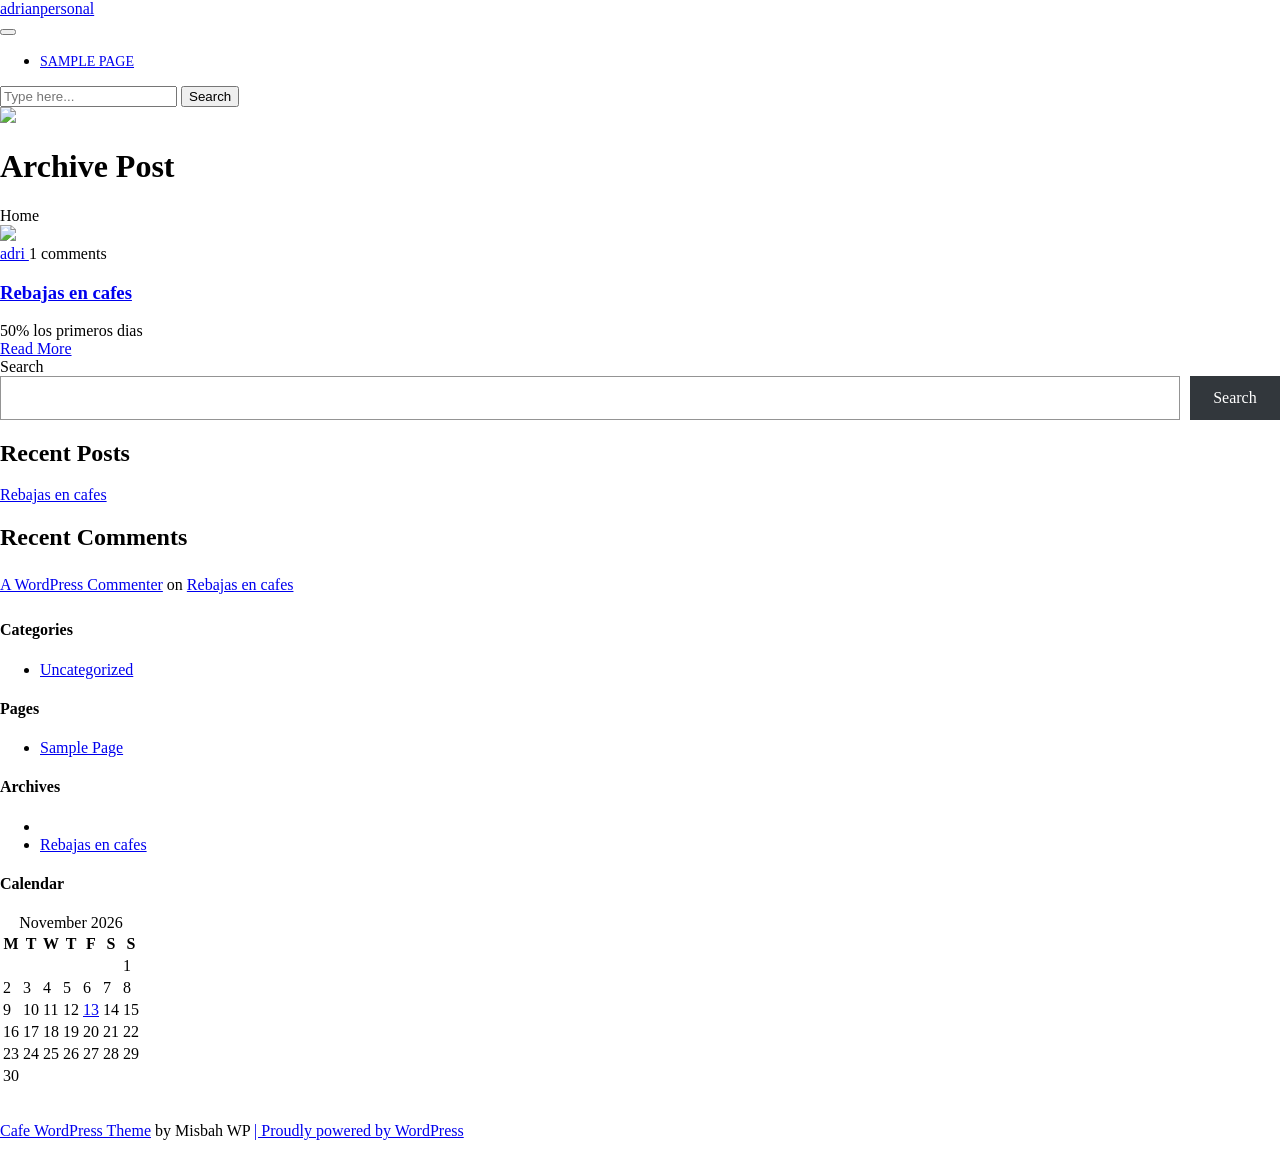
==== commit 4c56aa59: "actualizacion" ====
--- a/index.html
+++ b/index.html
@@ -36,23 +36,23 @@
 </style>
 <style id="wp-block-heading-inline-css">
 h1:where(.wp-block-heading).has-background,h2:where(.wp-block-heading).has-background,h3:where(.wp-block-heading).has-background,h4:where(.wp-block-heading).has-background,h5:where(.wp-block-heading).has-background,h6:where(.wp-block-heading).has-background{padding:1.25em 2.375em}h1.has-text-align-left[style*=writing-mode]:where([style*=vertical-lr]),h1.has-text-align-right[style*=writing-mode]:where([style*=vertical-rl]),h2.has-text-align-left[style*=writing-mode]:where([style*=vertical-lr]),h2.has-text-align-right[style*=writing-mode]:where([style*=vertical-rl]),h3.has-text-align-left[style*=writing-mode]:where([style*=vertical-lr]),h3.has-text-align-right[style*=writing-mode]:where([style*=vertical-rl]),h4.has-text-align-left[style*=writing-mode]:where([style*=vertical-lr]),h4.has-text-align-right[style*=writing-mode]:where([style*=vertical-rl]),h5.has-text-align-left[style*=writing-mode]:where([style*=vertical-lr]),h5.has-text-align-right[style*=writing-mode]:where([style*=vertical-rl]),h6.has-text-align-left[style*=writing-mode]:where([style*=vertical-lr]),h6.has-text-align-right[style*=writing-mode]:where([style*=vertical-rl]){rotate:180deg}
-/*# sourceURL=/wp-includes/blocks/heading/style.min.css */
+/*# sourceURL=https:/wp-includes/blocks/heading/style.min.css */
 </style>
 <style id="wp-block-latest-comments-inline-css">
 :where(.wp-block-latest-comments){padding-left:0}ol.wp-block-latest-comments{box-sizing:border-box;margin-left:0}:where(.wp-block-latest-comments:not([style*=line-height] .wp-block-latest-comments__comment)){line-height:1.1}:where(.wp-block-latest-comments:not([style*=line-height] .wp-block-latest-comments__comment-excerpt p)){line-height:1.8}.has-dates :where(.wp-block-latest-comments:not([style*=line-height])),.has-excerpts :where(.wp-block-latest-comments:not([style*=line-height])){line-height:1.5}.wp-block-latest-comments__comment{list-style:none;margin-bottom:1em}.has-avatars .wp-block-latest-comments__comment{list-style:none;min-height:2.25em}.has-avatars .wp-block-latest-comments__comment .wp-block-latest-comments__comment-excerpt,.has-avatars .wp-block-latest-comments__comment .wp-block-latest-comments__comment-meta{margin-left:3.25em}.wp-block-latest-comments__comment-excerpt p{font-size:.875em;margin:.36em 0 1.4em}.wp-block-latest-comments__comment-date{display:block;font-size:.75em}.wp-block-latest-comments .avatar,.wp-block-latest-comments__comment-avatar{border-radius:1.5em;display:block;float:left;height:2.5em;margin-right:.75em;width:2.5em}.wp-block-latest-comments[class*=-font-size] a,.wp-block-latest-comments[style*=font-size] a{font-size:inherit}
-/*# sourceURL=/wp-includes/blocks/latest-comments/style.min.css */
+/*# sourceURL=https:/wp-includes/blocks/latest-comments/style.min.css */
 </style>
 <style id="wp-block-latest-posts-inline-css">
 .wp-block-latest-posts{box-sizing:border-box}.wp-block-latest-posts.alignleft{margin-right:2em}.wp-block-latest-posts.alignright{margin-left:2em}.wp-block-latest-posts.wp-block-latest-posts__list{list-style:none}.wp-block-latest-posts.wp-block-latest-posts__list li{clear:both;overflow-wrap:break-word}.wp-block-latest-posts.is-grid:not(.is-layout-grid){display:flex;flex-wrap:wrap}.wp-block-latest-posts.is-grid:not(.is-layout-grid) li{margin:0 1.25em 1.25em 0;width:100%}@media (min-width:600px){.wp-block-latest-posts.columns-2:not(.is-layout-grid) li{width:calc(50% - .625em)}.wp-block-latest-posts.columns-2:not(.is-layout-grid) li:nth-child(2n){margin-right:0}.wp-block-latest-posts.columns-3:not(.is-layout-grid) li{width:calc(33.33333% - .83333em)}.wp-block-latest-posts.columns-3:not(.is-layout-grid) li:nth-child(3n){margin-right:0}.wp-block-latest-posts.columns-4:not(.is-layout-grid) li{width:calc(25% - .9375em)}.wp-block-latest-posts.columns-4:not(.is-layout-grid) li:nth-child(4n){margin-right:0}.wp-block-latest-posts.columns-5:not(.is-layout-grid) li{width:calc(20% - 1em)}.wp-block-latest-posts.columns-5:not(.is-layout-grid) li:nth-child(5n){margin-right:0}.wp-block-latest-posts.columns-6:not(.is-layout-grid) li{width:calc(16.66667% - 1.04167em)}.wp-block-latest-posts.columns-6:not(.is-layout-grid) li:nth-child(6n){margin-right:0}}@media (max-width:600px){.wp-block-latest-posts-is-layout-grid[class*=columns-]:not(.has-native-responsive-grid){grid-template-columns:1fr}}:root :where(.wp-block-latest-posts.is-grid){padding:0}:root :where(.wp-block-latest-posts.wp-block-latest-posts__list){padding-left:0}.wp-block-latest-posts__post-author,.wp-block-latest-posts__post-date{display:block;font-size:.8125em}.wp-block-latest-posts__post-excerpt,.wp-block-latest-posts__post-full-content{margin-bottom:1em;margin-top:.5em}.wp-block-latest-posts__featured-image a{display:inline-block}.wp-block-latest-posts__featured-image img{height:auto;max-width:100%;width:auto}.wp-block-latest-posts__featured-image.alignleft{float:left;margin-right:1em}.wp-block-latest-posts__featured-image.alignright{float:right;margin-left:1em}.wp-block-latest-posts__featured-image.aligncenter{margin-bottom:1em;text-align:center}
-/*# sourceURL=/wp-includes/blocks/latest-posts/style.min.css */
+/*# sourceURL=https:/wp-includes/blocks/latest-posts/style.min.css */
 </style>
 <style id="wp-block-search-inline-css">
 .wp-block-search__button{margin-left:10px;word-break:normal}.wp-block-search__button.has-icon{line-height:0}.wp-block-search__button svg{fill:currentColor;height:1.25em;min-height:24px;min-width:24px;vertical-align:text-bottom;width:1.25em}:where(.wp-block-search__button){border:1px solid #ccc;padding:6px 10px}.wp-block-search__inside-wrapper{display:flex;flex:auto;flex-wrap:nowrap;max-width:100%}.wp-block-search__label{width:100%}.wp-block-search.wp-block-search__button-only .wp-block-search__button{box-sizing:border-box;display:flex;flex-shrink:0;justify-content:center;margin-left:0;max-width:100%}.wp-block-search.wp-block-search__button-only .wp-block-search__inside-wrapper{min-width:0!important;transition-property:width}.wp-block-search.wp-block-search__button-only .wp-block-search__input{flex-basis:100%;transition-duration:.3s}.wp-block-search.wp-block-search__button-only.wp-block-search__searchfield-hidden,.wp-block-search.wp-block-search__button-only.wp-block-search__searchfield-hidden .wp-block-search__inside-wrapper{overflow:hidden}.wp-block-search.wp-block-search__button-only.wp-block-search__searchfield-hidden .wp-block-search__input{border-left-width:0!important;border-right-width:0!important;flex-basis:0;flex-grow:0;margin:0;min-width:0!important;padding-left:0!important;padding-right:0!important;width:0!important}:where(.wp-block-search__input){-webkit-appearance:initial;-moz-appearance:initial;appearance:none;border:1px solid #949494;flex-grow:1;font-family:inherit;font-size:inherit;font-style:inherit;font-weight:inherit;letter-spacing:inherit;line-height:inherit;margin-left:0;margin-right:0;min-width:3rem;padding:8px;text-decoration:unset!important;text-transform:inherit}:where(.wp-block-search__button-inside .wp-block-search__inside-wrapper){background-color:#fff;border:1px solid #949494;box-sizing:border-box;padding:4px}:where(.wp-block-search__button-inside .wp-block-search__inside-wrapper) .wp-block-search__input{border:none;border-radius:0;padding:0 4px}:where(.wp-block-search__button-inside .wp-block-search__inside-wrapper) .wp-block-search__input:focus{outline:none}:where(.wp-block-search__button-inside .wp-block-search__inside-wrapper) :where(.wp-block-search__button){padding:4px 8px}.wp-block-search.aligncenter .wp-block-search__inside-wrapper{margin:auto}.wp-block[data-align=right] .wp-block-search.wp-block-search__button-only .wp-block-search__inside-wrapper{float:right}
-/*# sourceURL=/wp-includes/blocks/search/style.min.css */
+/*# sourceURL=https:/wp-includes/blocks/search/style.min.css */
 </style>
 <style id="wp-block-group-inline-css">
 .wp-block-group{box-sizing:border-box}:where(.wp-block-group.wp-block-group-is-layout-constrained){position:relative}
-/*# sourceURL=/wp-includes/blocks/group/style.min.css */
+/*# sourceURL=https:/wp-includes/blocks/group/style.min.css */
 </style>
 
 <style id="classic-theme-styles-inline-css">
@@ -69,10 +69,10 @@
 
 <link rel="stylesheet" id="cafe-cafeteria-google-fonts-great-vibes-css" href="https://fonts.googleapis.com/css2?family=Great+Vibes&amp;display=swap&amp;ver=7.1.4" media="all">
 <link rel="stylesheet" id="cafe-cafeteria-google-fonts-lora-css" href="https://fonts.googleapis.com/css2?family=Lora:ital,wght@0,400;0,500;0,600;0,700;1,400;1,500;1,600;1,700&amp;display=swap&amp;ver=7.1.4" media="all">
-<link rel="stylesheet" id="bootstrap-css-css" href="/wp-content/themes/cafe-cafeteria/css/bootstrap.css?ver=4.5.0" media="all">
-<link rel="stylesheet" id="fontawesome-css-css" href="/wp-content/themes/cafe-cafeteria/css/fontawesome-all.css?ver=4.5.0" media="all">
-<link rel="stylesheet" id="owl.carousel-css-css" href="/wp-content/themes/cafe-cafeteria/css/owl.carousel.css?ver=2.3.4" media="all">
-<link rel="stylesheet" id="cafe-cafeteria-style-css" href="/wp-content/themes/cafe-cafeteria/style.css?ver=7.1.4" media="all">
+<link rel="stylesheet" id="bootstrap-css-css" href="https:/wp-content/themes/cafe-cafeteria/css/bootstrap.css?ver=4.5.0" media="all">
+<link rel="stylesheet" id="fontawesome-css-css" href="https:/wp-content/themes/cafe-cafeteria/css/fontawesome-all.css?ver=4.5.0" media="all">
+<link rel="stylesheet" id="owl.carousel-css-css" href="https:/wp-content/themes/cafe-cafeteria/css/owl.carousel.css?ver=2.3.4" media="all">
+<link rel="stylesheet" id="cafe-cafeteria-style-css" href="https:/wp-content/themes/cafe-cafeteria/style.css?ver=7.1.4" media="all">
 <style id="cafe-cafeteria-style-inline-css">
 .main-navigation ul li a{text-transform: uppercase ; font-size: 14px;}.main-navigation ul li a{}body,.header.fixed-header,.page-template-frontpage .header{width: %; margin: 0 auto; !important}.blog_inner_box{text-align:center;}.copy-text p{text-align:left;}.scroll-up{right: 20px;}.blog_box img{opacity:0.6}
 
@@ -88,8 +88,8 @@
 	
 /*# sourceURL=cafe-cafeteria-style-inline-css */
 </style>
-<link rel="stylesheet" id="cafe-cafeteria-media-css-css" href="/wp-content/themes/cafe-cafeteria/css/media.css?ver=2.3.4" media="all">
-<link rel="stylesheet" id="cafe-cafeteria-woocommerce-css-css" href="/wp-content/themes/cafe-cafeteria/css/woocommerce.css?ver=2.3.4" media="all">
+<link rel="stylesheet" id="cafe-cafeteria-media-css-css" href="https:/wp-content/themes/cafe-cafeteria/css/media.css?ver=2.3.4" media="all">
+<link rel="stylesheet" id="cafe-cafeteria-woocommerce-css-css" href="https:/wp-content/themes/cafe-cafeteria/css/woocommerce.css?ver=2.3.4" media="all">
 <style id="cafe-cafeteria-woocommerce-css-inline-css">
 
 		.copyright {
@@ -98,11 +98,11 @@
 	
 /*# sourceURL=cafe-cafeteria-woocommerce-css-inline-css */
 </style>
-<link rel="stylesheet" id="dashicons-css" href="/wp-includes/css/dashicons.min.css?ver=7.1.4" media="all">
-<link rel="stylesheet" id="cafe-cafeteria-animate-css" href="/wp-content/themes/cafe-cafeteria/css/animate.css?ver=4.1.1" media="all">
-<script id="jquery-core-js" src="/wp-includes/js/jquery/jquery.min.js?ver=3.7.1"></script>
-<script id="jquery-migrate-js" src="/wp-includes/js/jquery/jquery-migrate.min.js?ver=3.4.1"></script>
-<link rel="EditURI" type="application/rsd+xml" title="RSD" href="/xmlrpc.php?rsd">
+<link rel="stylesheet" id="dashicons-css" href="https:/wp-includes/css/dashicons.min.css?ver=7.1.4" media="all">
+<link rel="stylesheet" id="cafe-cafeteria-animate-css" href="https:/wp-content/themes/cafe-cafeteria/css/animate.css?ver=4.1.1" media="all">
+<script id="jquery-core-js" src="https:/wp-includes/js/jquery/jquery.min.js?ver=3.7.1"></script>
+<script id="jquery-migrate-js" src="https:/wp-includes/js/jquery/jquery-migrate.min.js?ver=3.4.1"></script>
+<link rel="EditURI" type="application/rsd+xml" title="RSD" href="https:/xmlrpc.php?rsd">
 <meta name="generator" content="WordPress 7.1.4">
 
 </head>
@@ -123,7 +123,7 @@
 			    	<div class="logo-image me-3">
 				    					    </div>
 				    <div class="logo-content">
-				    	<a href="/" title="adrianpersonal">adrianpersonal</a>					</div>
+				    	<a href="https:/" title="adrianpersonal">adrianpersonal</a>					</div>
 				</div>
 		    </div>
 			<div class="col-lg-7 col-md-3 col-sm-8 col-12 align-self-center">
@@ -137,7 +137,7 @@
 				        <div id="mySidenav" class="nav sidenav">
 				            <nav id="site-navigation" class="main-navigation navbar navbar-expand-xl" aria-label="Top Menu">
 				                <div class="menu clearfix"><ul>
-<li class="page_item page-item-2"><a href="/sample-page/">Sample Page</a></li>
+<li class="page_item page-item-2"><a href="https:/sample-page/">Sample Page</a></li>
 </ul></div>
 				            </nav>
 				            <a href="javascript:void(0)" class="closebtn mobile-menu" onclick="cafe_cafeteria_closeNav()">
@@ -150,7 +150,7 @@
 			<div class="col-lg-1 col-md-2 col-sm-2 col-6 align-self-center">
 				                    <div class="header-search text-center">
                         <a class="open-search-form" href="#search-form"><i class="fa fa-search" aria-hidden="true"></i></a>
-                        <div class="search-form"><form method="get" id="searchform" class="searchform" action="/">
+                        <div class="search-form"><form method="get" id="searchform" class="searchform" action="https:/">
 	<input placeholder="Type here..." type="text" name="s" id="search" value="">
 	<input type="submit" class="search-submit" value="Search">
 </form>
@@ -168,7 +168,7 @@
    <div class="feature-header">
       <div class="feature-post-thumbnail">
         <div class="slider-alternate">
-          <img src="/wp-content/themes/cafe-cafeteria/assets/images/header-banner.png">
+          <img src="https:/wp-content/themes/cafe-cafeteria/assets/images/header-banner.png">
         </div>
         <h1 class="post-title feature-header-title">Archive Post</h1>
                   <div class="bread_crumb text-center">
@@ -185,9 +185,9 @@
     <div id="post-1" class="post-box mb-4 wow zoomIn post-1 post type-post status-publish format-standard hentry category-uncategorized">
                     
                             <div class="post-thumbnail mb-2">
-                    <a href="/hello-world/" title="Rebajas en cafes">
+                    <a href="https:/hello-world/" title="Rebajas en cafes">
                                                     <div class="slider-alternate">
-                                <img src="/wp-content/themes/cafe-cafeteria/assets/images/banner.png">
+                                <img src="https:/wp-content/themes/cafe-cafeteria/assets/images/banner.png">
                             </div>
                                             </a>
                 </div>
@@ -198,7 +198,7 @@
                                 
             
                             <div class="post-meta my-3">
-                    <a href="/author/adri/">
+                    <a href="https:/author/adri/">
                     <i class="far fa-user me-2"></i>adri                    </a>
                     <span>
                         <i class="far fa-comments me-2"></i>
@@ -212,7 +212,7 @@
             
             
                             <h3 class="post-title mb-3 mt-0">
-                    <a href="/hello-world/"> Rebajas en cafes </a>
+                    <a href="https:/hello-world/"> Rebajas en cafes </a>
                 </h3>
             
             
@@ -229,7 +229,7 @@
             
             
                           <div class="more-btn mt-4 mb-4">
-                <a class="p-1" href="/hello-world/">Read More<span><i class="fas fa-long-arrow-alt-right"></i></span></a>
+                <a class="p-1" href="https:/hello-world/">Read More<span><i class="fas fa-long-arrow-alt-right"></i></span></a>
               </div>
                         </div>
 </div>
@@ -238,8 +238,8 @@
       </div>
       <div class="col-lg-3 col-md-4">
         <div class="sidebar-area mt-5 wow zoomIn">
-    <div id="block-2" class="sidebar-widget widget_block widget_search"><form role="search" method="get" action="/" class="wp-block-search__button-outside wp-block-search__text-button wp-block-search"><label class="wp-block-search__label" for="wp-block-search__input-1">Search</label><div class="wp-block-search__inside-wrapper"><input class="wp-block-search__input" id="wp-block-search__input-1" placeholder="" value="" type="search" name="s" required><button aria-label="Search" class="wp-block-search__button wp-element-button" type="submit">Search</button></div></form></div><div id="block-3" class="sidebar-widget widget_block"><div class="wp-block-group"><div class="wp-block-group__inner-container is-layout-flow wp-block-group-is-layout-flow"><h2 class="wp-block-heading">Recent Posts</h2><ul class="wp-block-latest-posts__list wp-block-latest-posts is-layout-flow wp-block-latest-posts-is-layout-flow"><li><a class="wp-block-latest-posts__post-title" href="/hello-world/">Rebajas en cafes</a></li>
-</ul></div></div></div><div id="block-4" class="sidebar-widget widget_block"><div class="wp-block-group"><div class="wp-block-group__inner-container is-layout-flow wp-block-group-is-layout-flow"><h2 class="wp-block-heading">Recent Comments</h2><ol class="wp-block-latest-comments"><li class="wp-block-latest-comments__comment"><article><footer class="wp-block-latest-comments__comment-meta"><a class="wp-block-latest-comments__comment-author" href="https://wordpress.org/">A WordPress Commenter</a> on <a class="wp-block-latest-comments__comment-link" href="/hello-world/#comment-1">Rebajas en cafes</a></footer></article></li></ol></div></div></div></div>
+    <div id="block-2" class="sidebar-widget widget_block widget_search"><form role="search" method="get" action="https:/" class="wp-block-search__button-outside wp-block-search__text-button wp-block-search"><label class="wp-block-search__label" for="wp-block-search__input-1">Search</label><div class="wp-block-search__inside-wrapper"><input class="wp-block-search__input" id="wp-block-search__input-1" placeholder="" value="" type="search" name="s" required><button aria-label="Search" class="wp-block-search__button wp-element-button" type="submit">Search</button></div></form></div><div id="block-3" class="sidebar-widget widget_block"><div class="wp-block-group"><div class="wp-block-group__inner-container is-layout-flow wp-block-group-is-layout-flow"><h2 class="wp-block-heading">Recent Posts</h2><ul class="wp-block-latest-posts__list wp-block-latest-posts is-layout-flow wp-block-latest-posts-is-layout-flow"><li><a class="wp-block-latest-posts__post-title" href="https:/hello-world/">Rebajas en cafes</a></li>
+</ul></div></div></div><div id="block-4" class="sidebar-widget widget_block"><div class="wp-block-group"><div class="wp-block-group__inner-container is-layout-flow wp-block-group-is-layout-flow"><h2 class="wp-block-heading">Recent Comments</h2><ol class="wp-block-latest-comments"><li class="wp-block-latest-comments__comment"><article><footer class="wp-block-latest-comments__comment-meta"><a class="wp-block-latest-comments__comment-author" href="https://wordpress.org/">A WordPress Commenter</a> on <a class="wp-block-latest-comments__comment-link" href="https:/hello-world/#comment-1">Rebajas en cafes</a></footer></article></li></ol></div></div></div></div>
 
 
       </div>
@@ -255,20 +255,20 @@
                 <div id="categories-2" class="col-lg-3 col-md-6 widget_categories wow fadeInUp" data-wow-duration="2s">
                     <h4 class="title">Categories</h4>
                     <ul>
-                        	<li class="cat-item cat-item-1"><a href="/category/uncategorized/">Uncategorized</a>
+                        	<li class="cat-item cat-item-1"><a href="https:/category/uncategorized/">Uncategorized</a>
 </li>
                     </ul>
                 </div>
                 <div id="pages-2" class="col-lg-3 col-md-6 widget_pages wow fadeInUp" data-wow-duration="2s">
                     <h4 class="title">Pages</h4>
                     <ul>
-                        <li class="page_item page-item-2"><a href="/sample-page/">Sample Page</a></li>
+                        <li class="page_item page-item-2"><a href="https:/sample-page/">Sample Page</a></li>
                     </ul>
                 </div>
                 <div id="archives-2" class="col-lg-3 col-md-6 widget_archive wow fadeInUp" data-wow-duration="2s">
                     <h4 class="title">Archives</h4>
                     <ul>
-                        	<li><li><a href="/hello-world/" aria-current="page">Rebajas en cafes</a></li>
+                        	<li><li><a href="https:/hello-world/" aria-current="page">Rebajas en cafes</a></li>
                     </ul>
                 </div>
                 <div id="calendar" class="col-lg-3 col-md-6 widget_calendar wow fadeInUp" data-wow-duration="2s">
@@ -294,7 +294,7 @@
 		<td>2</td><td>3</td><td>4</td><td>5</td><td>6</td><td>7</td><td>8</td>
 	</tr>
 	<tr>
-		<td>9</td><td>10</td><td>11</td><td>12</td><td id="today"><a href="/2026/11/13/" aria-label="Posts published on November 13, 2026">13</a></td><td>14</td><td>15</td>
+		<td>9</td><td>10</td><td>11</td><td>12</td><td id="today"><a href="https:/2026/11/13/" aria-label="Posts published on November 13, 2026">13</a></td><td>14</td><td>15</td>
 	</tr>
 	<tr>
 		<td>16</td><td>17</td><td>18</td><td>19</td><td>20</td><td>21</td><td>22</td>
@@ -339,17 +339,17 @@
 <script type="speculationrules">
 {"prefetch":[{"source":"document","where":{"and":[{"href_matches":"/*"},{"not":{"href_matches":["/wp-*.php","/wp-admin/*","/wp-content/uploads/*","/wp-content/*","/wp-content/plugins/*","/wp-content/themes/cafe-cafeteria/*","/*\\?(.+)"]}},{"not":{"selector_matches":"a[rel~=\"nofollow\"]"}},{"not":{"selector_matches":".no-prefetch, .no-prefetch a"}}]},"eagerness":"conservative"}]}
 </script>
-<script id="cafe-cafeteria-navigation-js" src="/wp-content/themes/cafe-cafeteria/js/navigation.js?ver=1.0"></script>
-<script id="owl.carousel-js-js" src="/wp-content/themes/cafe-cafeteria/js/owl.carousel.js?ver=2.3.4"></script>
-<script id="cafe-cafeteria-script-js" src="/wp-content/themes/cafe-cafeteria/js/script.js?ver=1.0"></script>
-<script id="cafe-cafeteria-wow-script-js" src="/wp-content/themes/cafe-cafeteria/js/wow.js?ver=1.0"></script>
+<script id="cafe-cafeteria-navigation-js" src="https:/wp-content/themes/cafe-cafeteria/js/navigation.js?ver=1.0"></script>
+<script id="owl.carousel-js-js" src="https:/wp-content/themes/cafe-cafeteria/js/owl.carousel.js?ver=2.3.4"></script>
+<script id="cafe-cafeteria-script-js" src="https:/wp-content/themes/cafe-cafeteria/js/script.js?ver=1.0"></script>
+<script id="cafe-cafeteria-wow-script-js" src="https:/wp-content/themes/cafe-cafeteria/js/wow.js?ver=1.0"></script>
 <script id="wp-emoji-settings" type="application/json">
-{"baseUrl":"https://s.w.org/images/core/emoji/17.0.2/72x72/","ext":".png","svgUrl":"https://s.w.org/images/core/emoji/17.0.2/svg/","svgExt":".svg","source":{"concatemoji":"/wp-includes/js/wp-emoji-release.min.js?ver=7.1.4"}}
+{"baseUrl":"https://s.w.org/images/core/emoji/17.0.2/72x72/","ext":".png","svgUrl":"https://s.w.org/images/core/emoji/17.0.2/svg/","svgExt":".svg","source":{"concatemoji":"https:/wp-includes/js/wp-emoji-release.min.js?ver=7.1.4"}}
 </script>
 <script type="module">
 /*! This file is auto-generated */
 var e="script#wp-emoji-settings",t=document.querySelector(e);if(!(t instanceof HTMLScriptElement))throw new Error("Element missing: "+e);const r=JSON.parse(t.text),s=(window._wpemojiSettings=r,"wpEmojiSettingsSupports"),o=["flag","emoji"];function i(e){try{var t={supportTests:e,timestamp:(new Date).valueOf()};sessionStorage.setItem(s,JSON.stringify(t))}catch(e){}}function c(e,t,n){e.clearRect(0,0,e.canvas.width,e.canvas.height),e.fillText(t,0,0);t=new Uint32Array(e.getImageData(0,0,e.canvas.width,e.canvas.height).data);e.clearRect(0,0,e.canvas.width,e.canvas.height),e.fillText(n,0,0);const r=new Uint32Array(e.getImageData(0,0,e.canvas.width,e.canvas.height).data);return t.every((e,t)=>e===r[t])}function p(e,t){e.clearRect(0,0,e.canvas.width,e.canvas.height),e.fillText(t,0,0);var n=e.getImageData(16,16,1,1);for(let e=0;e<n.data.length;e++)if(0!==n.data[e])return!1;return!0}function u(e,t,n,r){switch(t){case"flag":return n(e,"\ud83c\udff3\ufe0f\u200d\u26a7\ufe0f","\ud83c\udff3\ufe0f\u200b\u26a7\ufe0f")?!1:!n(e,"\ud83c\udde8\ud83c\uddf6","\ud83c\udde8\u200b\ud83c\uddf6")&&!n(e,"\ud83c\udff4\udb40\udc67\udb40\udc62\udb40\udc65\udb40\udc6e\udb40\udc67\udb40\udc7f","\ud83c\udff4\u200b\udb40\udc67\u200b\udb40\udc62\u200b\udb40\udc65\u200b\udb40\udc6e\u200b\udb40\udc67\u200b\udb40\udc7f");case"emoji":return!r(e,"\ud83e\u1fac8")}return!1}function f(e,t,n,r){let a;const s=(a="undefined"!=typeof WorkerGlobalScope&&self instanceof WorkerGlobalScope?new OffscreenCanvas(300,150):document.createElement("canvas")).getContext("2d",{willReadFrequently:!0}),o=(s.textBaseline="top",s.font="600 32px Arial",{});return e.forEach(e=>{o[e]=t(s,e,n,r)}),o}function a(e){var t=document.createElement("script");t.src=e,t.defer=!0,document.head.appendChild(t)}r.supports={everything:!0,everythingExceptFlag:!0},new Promise(t=>{let n=function(){try{var e=JSON.parse(sessionStorage.getItem(s));if("object"==typeof e&&"number"==typeof e.timestamp&&(new Date).valueOf()<e.timestamp+604800&&"object"==typeof e.supportTests)return e.supportTests}catch(e){}return null}();if(!n){if("undefined"!=typeof Worker&&"undefined"!=typeof OffscreenCanvas&&"undefined"!=typeof URL&&URL.createObjectURL&&"undefined"!=typeof Blob)try{var e="postMessage("+f.toString()+"("+[JSON.stringify(o),u.toString(),c.toString(),p.toString()].join(",")+"));",r=new Blob([e],{type:"text/javascript"});const a=new Worker(URL.createObjectURL(r),{name:"wpTestEmojiSupports"});return void(a.onmessage=e=>{i(n=e.data),a.terminate(),t(n)})}catch(e){}i(n=f(o,u,c,p))}t(n)}).then(e=>{for(const n in e)r.supports[n]=e[n],r.supports.everything=r.supports.everything&&r.supports[n],"flag"!==n&&(r.supports.everythingExceptFlag=r.supports.everythingExceptFlag&&r.supports[n]);var t;r.supports.everythingExceptFlag=r.supports.everythingExceptFlag&&!r.supports.flag,r.supports.everything||((t=r.source||{}).concatemoji?a(t.concatemoji):t.wpemoji&&t.twemoji&&(a(t.twemoji),a(t.wpemoji)))});
-//# sourceURL=/wp-includes/js/wp-emoji-loader.min.js
+//# sourceURL=https:/wp-includes/js/wp-emoji-loader.min.js
 </script>
 
 </body>
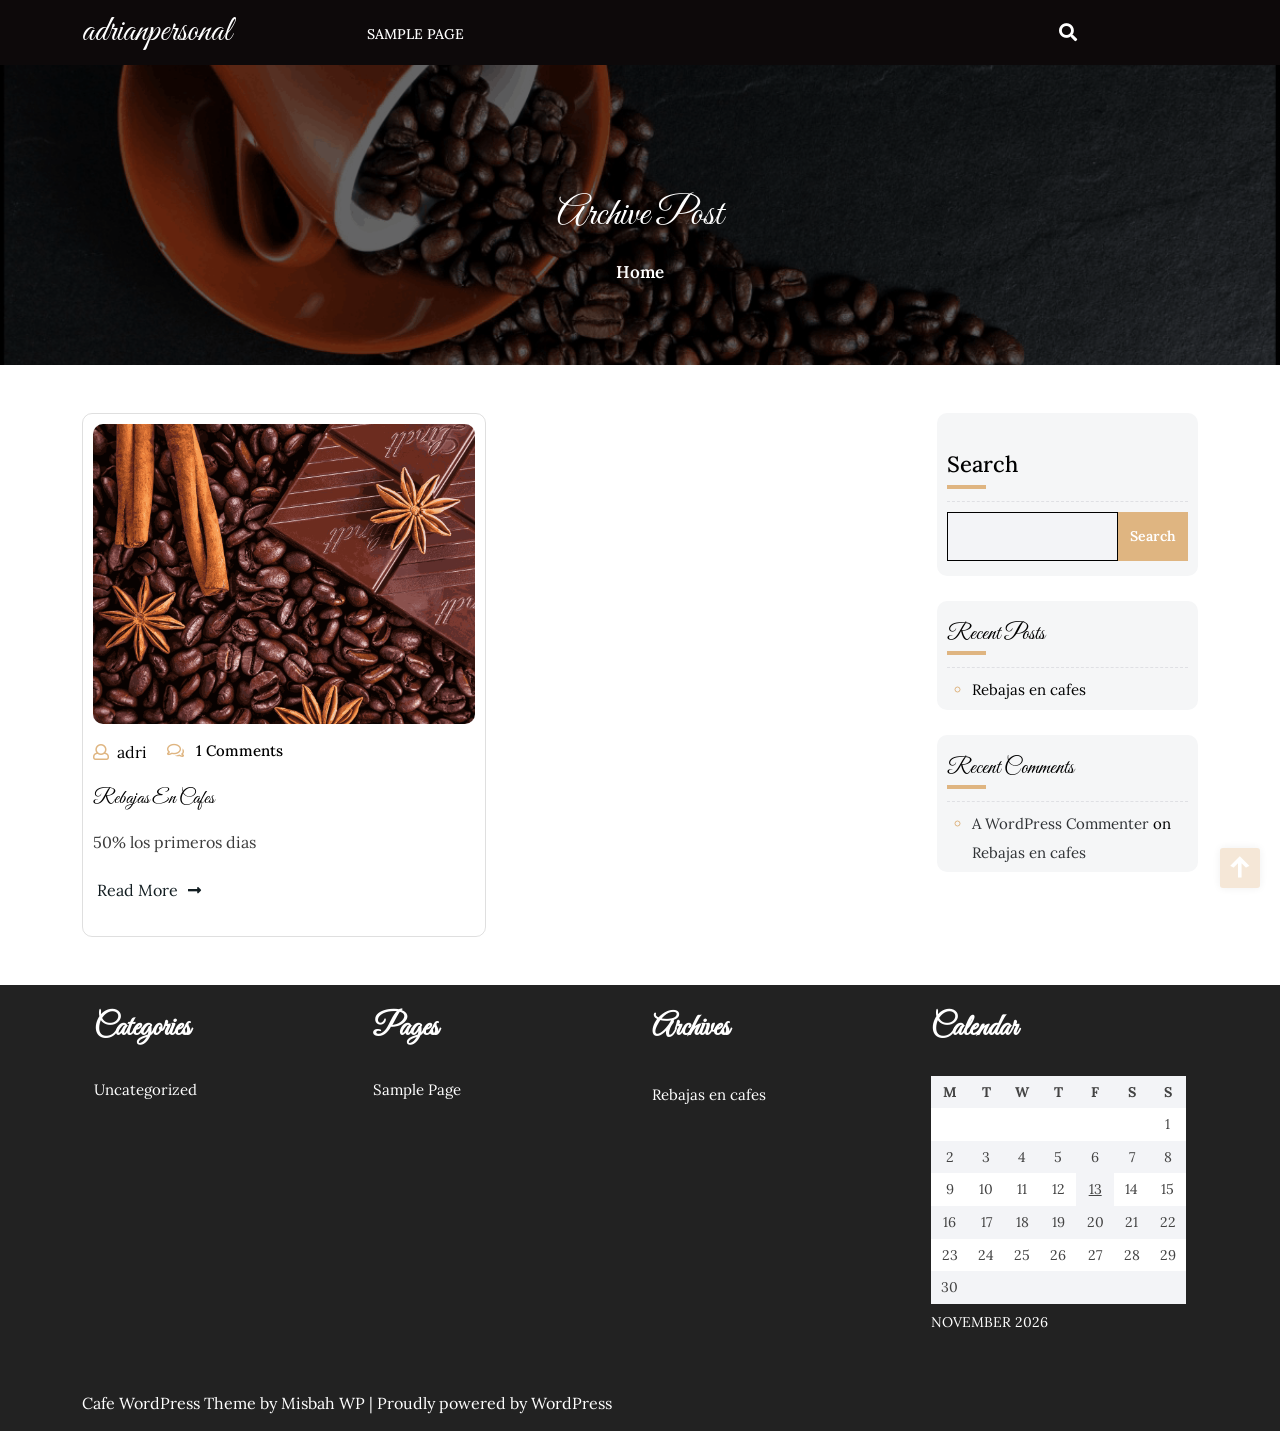
==== commit 389cd1ec: "act2" ====
--- a/index.html
+++ b/index.html
@@ -36,23 +36,23 @@
 </style>
 <style id="wp-block-heading-inline-css">
 h1:where(.wp-block-heading).has-background,h2:where(.wp-block-heading).has-background,h3:where(.wp-block-heading).has-background,h4:where(.wp-block-heading).has-background,h5:where(.wp-block-heading).has-background,h6:where(.wp-block-heading).has-background{padding:1.25em 2.375em}h1.has-text-align-left[style*=writing-mode]:where([style*=vertical-lr]),h1.has-text-align-right[style*=writing-mode]:where([style*=vertical-rl]),h2.has-text-align-left[style*=writing-mode]:where([style*=vertical-lr]),h2.has-text-align-right[style*=writing-mode]:where([style*=vertical-rl]),h3.has-text-align-left[style*=writing-mode]:where([style*=vertical-lr]),h3.has-text-align-right[style*=writing-mode]:where([style*=vertical-rl]),h4.has-text-align-left[style*=writing-mode]:where([style*=vertical-lr]),h4.has-text-align-right[style*=writing-mode]:where([style*=vertical-rl]),h5.has-text-align-left[style*=writing-mode]:where([style*=vertical-lr]),h5.has-text-align-right[style*=writing-mode]:where([style*=vertical-rl]),h6.has-text-align-left[style*=writing-mode]:where([style*=vertical-lr]),h6.has-text-align-right[style*=writing-mode]:where([style*=vertical-rl]){rotate:180deg}
-/*# sourceURL=https:/wp-includes/blocks/heading/style.min.css */
+/*# sourceURL=https://legion512.github.io/cafeteria/wp-includes/blocks/heading/style.min.css */
 </style>
 <style id="wp-block-latest-comments-inline-css">
 :where(.wp-block-latest-comments){padding-left:0}ol.wp-block-latest-comments{box-sizing:border-box;margin-left:0}:where(.wp-block-latest-comments:not([style*=line-height] .wp-block-latest-comments__comment)){line-height:1.1}:where(.wp-block-latest-comments:not([style*=line-height] .wp-block-latest-comments__comment-excerpt p)){line-height:1.8}.has-dates :where(.wp-block-latest-comments:not([style*=line-height])),.has-excerpts :where(.wp-block-latest-comments:not([style*=line-height])){line-height:1.5}.wp-block-latest-comments__comment{list-style:none;margin-bottom:1em}.has-avatars .wp-block-latest-comments__comment{list-style:none;min-height:2.25em}.has-avatars .wp-block-latest-comments__comment .wp-block-latest-comments__comment-excerpt,.has-avatars .wp-block-latest-comments__comment .wp-block-latest-comments__comment-meta{margin-left:3.25em}.wp-block-latest-comments__comment-excerpt p{font-size:.875em;margin:.36em 0 1.4em}.wp-block-latest-comments__comment-date{display:block;font-size:.75em}.wp-block-latest-comments .avatar,.wp-block-latest-comments__comment-avatar{border-radius:1.5em;display:block;float:left;height:2.5em;margin-right:.75em;width:2.5em}.wp-block-latest-comments[class*=-font-size] a,.wp-block-latest-comments[style*=font-size] a{font-size:inherit}
-/*# sourceURL=https:/wp-includes/blocks/latest-comments/style.min.css */
+/*# sourceURL=https://legion512.github.io/cafeteria/wp-includes/blocks/latest-comments/style.min.css */
 </style>
 <style id="wp-block-latest-posts-inline-css">
 .wp-block-latest-posts{box-sizing:border-box}.wp-block-latest-posts.alignleft{margin-right:2em}.wp-block-latest-posts.alignright{margin-left:2em}.wp-block-latest-posts.wp-block-latest-posts__list{list-style:none}.wp-block-latest-posts.wp-block-latest-posts__list li{clear:both;overflow-wrap:break-word}.wp-block-latest-posts.is-grid:not(.is-layout-grid){display:flex;flex-wrap:wrap}.wp-block-latest-posts.is-grid:not(.is-layout-grid) li{margin:0 1.25em 1.25em 0;width:100%}@media (min-width:600px){.wp-block-latest-posts.columns-2:not(.is-layout-grid) li{width:calc(50% - .625em)}.wp-block-latest-posts.columns-2:not(.is-layout-grid) li:nth-child(2n){margin-right:0}.wp-block-latest-posts.columns-3:not(.is-layout-grid) li{width:calc(33.33333% - .83333em)}.wp-block-latest-posts.columns-3:not(.is-layout-grid) li:nth-child(3n){margin-right:0}.wp-block-latest-posts.columns-4:not(.is-layout-grid) li{width:calc(25% - .9375em)}.wp-block-latest-posts.columns-4:not(.is-layout-grid) li:nth-child(4n){margin-right:0}.wp-block-latest-posts.columns-5:not(.is-layout-grid) li{width:calc(20% - 1em)}.wp-block-latest-posts.columns-5:not(.is-layout-grid) li:nth-child(5n){margin-right:0}.wp-block-latest-posts.columns-6:not(.is-layout-grid) li{width:calc(16.66667% - 1.04167em)}.wp-block-latest-posts.columns-6:not(.is-layout-grid) li:nth-child(6n){margin-right:0}}@media (max-width:600px){.wp-block-latest-posts-is-layout-grid[class*=columns-]:not(.has-native-responsive-grid){grid-template-columns:1fr}}:root :where(.wp-block-latest-posts.is-grid){padding:0}:root :where(.wp-block-latest-posts.wp-block-latest-posts__list){padding-left:0}.wp-block-latest-posts__post-author,.wp-block-latest-posts__post-date{display:block;font-size:.8125em}.wp-block-latest-posts__post-excerpt,.wp-block-latest-posts__post-full-content{margin-bottom:1em;margin-top:.5em}.wp-block-latest-posts__featured-image a{display:inline-block}.wp-block-latest-posts__featured-image img{height:auto;max-width:100%;width:auto}.wp-block-latest-posts__featured-image.alignleft{float:left;margin-right:1em}.wp-block-latest-posts__featured-image.alignright{float:right;margin-left:1em}.wp-block-latest-posts__featured-image.aligncenter{margin-bottom:1em;text-align:center}
-/*# sourceURL=https:/wp-includes/blocks/latest-posts/style.min.css */
+/*# sourceURL=https://legion512.github.io/cafeteria/wp-includes/blocks/latest-posts/style.min.css */
 </style>
 <style id="wp-block-search-inline-css">
 .wp-block-search__button{margin-left:10px;word-break:normal}.wp-block-search__button.has-icon{line-height:0}.wp-block-search__button svg{fill:currentColor;height:1.25em;min-height:24px;min-width:24px;vertical-align:text-bottom;width:1.25em}:where(.wp-block-search__button){border:1px solid #ccc;padding:6px 10px}.wp-block-search__inside-wrapper{display:flex;flex:auto;flex-wrap:nowrap;max-width:100%}.wp-block-search__label{width:100%}.wp-block-search.wp-block-search__button-only .wp-block-search__button{box-sizing:border-box;display:flex;flex-shrink:0;justify-content:center;margin-left:0;max-width:100%}.wp-block-search.wp-block-search__button-only .wp-block-search__inside-wrapper{min-width:0!important;transition-property:width}.wp-block-search.wp-block-search__button-only .wp-block-search__input{flex-basis:100%;transition-duration:.3s}.wp-block-search.wp-block-search__button-only.wp-block-search__searchfield-hidden,.wp-block-search.wp-block-search__button-only.wp-block-search__searchfield-hidden .wp-block-search__inside-wrapper{overflow:hidden}.wp-block-search.wp-block-search__button-only.wp-block-search__searchfield-hidden .wp-block-search__input{border-left-width:0!important;border-right-width:0!important;flex-basis:0;flex-grow:0;margin:0;min-width:0!important;padding-left:0!important;padding-right:0!important;width:0!important}:where(.wp-block-search__input){-webkit-appearance:initial;-moz-appearance:initial;appearance:none;border:1px solid #949494;flex-grow:1;font-family:inherit;font-size:inherit;font-style:inherit;font-weight:inherit;letter-spacing:inherit;line-height:inherit;margin-left:0;margin-right:0;min-width:3rem;padding:8px;text-decoration:unset!important;text-transform:inherit}:where(.wp-block-search__button-inside .wp-block-search__inside-wrapper){background-color:#fff;border:1px solid #949494;box-sizing:border-box;padding:4px}:where(.wp-block-search__button-inside .wp-block-search__inside-wrapper) .wp-block-search__input{border:none;border-radius:0;padding:0 4px}:where(.wp-block-search__button-inside .wp-block-search__inside-wrapper) .wp-block-search__input:focus{outline:none}:where(.wp-block-search__button-inside .wp-block-search__inside-wrapper) :where(.wp-block-search__button){padding:4px 8px}.wp-block-search.aligncenter .wp-block-search__inside-wrapper{margin:auto}.wp-block[data-align=right] .wp-block-search.wp-block-search__button-only .wp-block-search__inside-wrapper{float:right}
-/*# sourceURL=https:/wp-includes/blocks/search/style.min.css */
+/*# sourceURL=https://legion512.github.io/cafeteria/wp-includes/blocks/search/style.min.css */
 </style>
 <style id="wp-block-group-inline-css">
 .wp-block-group{box-sizing:border-box}:where(.wp-block-group.wp-block-group-is-layout-constrained){position:relative}
-/*# sourceURL=https:/wp-includes/blocks/group/style.min.css */
+/*# sourceURL=https://legion512.github.io/cafeteria/wp-includes/blocks/group/style.min.css */
 </style>
 
 <style id="classic-theme-styles-inline-css">
@@ -69,10 +69,10 @@
 
 <link rel="stylesheet" id="cafe-cafeteria-google-fonts-great-vibes-css" href="https://fonts.googleapis.com/css2?family=Great+Vibes&amp;display=swap&amp;ver=7.1.4" media="all">
 <link rel="stylesheet" id="cafe-cafeteria-google-fonts-lora-css" href="https://fonts.googleapis.com/css2?family=Lora:ital,wght@0,400;0,500;0,600;0,700;1,400;1,500;1,600;1,700&amp;display=swap&amp;ver=7.1.4" media="all">
-<link rel="stylesheet" id="bootstrap-css-css" href="https:/wp-content/themes/cafe-cafeteria/css/bootstrap.css?ver=4.5.0" media="all">
-<link rel="stylesheet" id="fontawesome-css-css" href="https:/wp-content/themes/cafe-cafeteria/css/fontawesome-all.css?ver=4.5.0" media="all">
-<link rel="stylesheet" id="owl.carousel-css-css" href="https:/wp-content/themes/cafe-cafeteria/css/owl.carousel.css?ver=2.3.4" media="all">
-<link rel="stylesheet" id="cafe-cafeteria-style-css" href="https:/wp-content/themes/cafe-cafeteria/style.css?ver=7.1.4" media="all">
+<link rel="stylesheet" id="bootstrap-css-css" href="https://legion512.github.io/cafeteria/wp-content/themes/cafe-cafeteria/css/bootstrap.css?ver=4.5.0" media="all">
+<link rel="stylesheet" id="fontawesome-css-css" href="https://legion512.github.io/cafeteria/wp-content/themes/cafe-cafeteria/css/fontawesome-all.css?ver=4.5.0" media="all">
+<link rel="stylesheet" id="owl.carousel-css-css" href="https://legion512.github.io/cafeteria/wp-content/themes/cafe-cafeteria/css/owl.carousel.css?ver=2.3.4" media="all">
+<link rel="stylesheet" id="cafe-cafeteria-style-css" href="https://legion512.github.io/cafeteria/wp-content/themes/cafe-cafeteria/style.css?ver=7.1.4" media="all">
 <style id="cafe-cafeteria-style-inline-css">
 .main-navigation ul li a{text-transform: uppercase ; font-size: 14px;}.main-navigation ul li a{}body,.header.fixed-header,.page-template-frontpage .header{width: %; margin: 0 auto; !important}.blog_inner_box{text-align:center;}.copy-text p{text-align:left;}.scroll-up{right: 20px;}.blog_box img{opacity:0.6}
 
@@ -88,8 +88,8 @@
 	
 /*# sourceURL=cafe-cafeteria-style-inline-css */
 </style>
-<link rel="stylesheet" id="cafe-cafeteria-media-css-css" href="https:/wp-content/themes/cafe-cafeteria/css/media.css?ver=2.3.4" media="all">
-<link rel="stylesheet" id="cafe-cafeteria-woocommerce-css-css" href="https:/wp-content/themes/cafe-cafeteria/css/woocommerce.css?ver=2.3.4" media="all">
+<link rel="stylesheet" id="cafe-cafeteria-media-css-css" href="https://legion512.github.io/cafeteria/wp-content/themes/cafe-cafeteria/css/media.css?ver=2.3.4" media="all">
+<link rel="stylesheet" id="cafe-cafeteria-woocommerce-css-css" href="https://legion512.github.io/cafeteria/wp-content/themes/cafe-cafeteria/css/woocommerce.css?ver=2.3.4" media="all">
 <style id="cafe-cafeteria-woocommerce-css-inline-css">
 
 		.copyright {
@@ -98,11 +98,11 @@
 	
 /*# sourceURL=cafe-cafeteria-woocommerce-css-inline-css */
 </style>
-<link rel="stylesheet" id="dashicons-css" href="https:/wp-includes/css/dashicons.min.css?ver=7.1.4" media="all">
-<link rel="stylesheet" id="cafe-cafeteria-animate-css" href="https:/wp-content/themes/cafe-cafeteria/css/animate.css?ver=4.1.1" media="all">
-<script id="jquery-core-js" src="https:/wp-includes/js/jquery/jquery.min.js?ver=3.7.1"></script>
-<script id="jquery-migrate-js" src="https:/wp-includes/js/jquery/jquery-migrate.min.js?ver=3.4.1"></script>
-<link rel="EditURI" type="application/rsd+xml" title="RSD" href="https:/xmlrpc.php?rsd">
+<link rel="stylesheet" id="dashicons-css" href="https://legion512.github.io/cafeteria/wp-includes/css/dashicons.min.css?ver=7.1.4" media="all">
+<link rel="stylesheet" id="cafe-cafeteria-animate-css" href="https://legion512.github.io/cafeteria/wp-content/themes/cafe-cafeteria/css/animate.css?ver=4.1.1" media="all">
+<script id="jquery-core-js" src="https://legion512.github.io/cafeteria/wp-includes/js/jquery/jquery.min.js?ver=3.7.1"></script>
+<script id="jquery-migrate-js" src="https://legion512.github.io/cafeteria/wp-includes/js/jquery/jquery-migrate.min.js?ver=3.4.1"></script>
+<link rel="EditURI" type="application/rsd+xml" title="RSD" href="https://legion512.github.io/cafeteria/xmlrpc.php?rsd">
 <meta name="generator" content="WordPress 7.1.4">
 
 </head>
@@ -123,7 +123,7 @@
 			    	<div class="logo-image me-3">
 				    					    </div>
 				    <div class="logo-content">
-				    	<a href="https:/" title="adrianpersonal">adrianpersonal</a>					</div>
+				    	<a href="https://legion512.github.io/cafeteria/" title="adrianpersonal">adrianpersonal</a>					</div>
 				</div>
 		    </div>
 			<div class="col-lg-7 col-md-3 col-sm-8 col-12 align-self-center">
@@ -137,7 +137,7 @@
 				        <div id="mySidenav" class="nav sidenav">
 				            <nav id="site-navigation" class="main-navigation navbar navbar-expand-xl" aria-label="Top Menu">
 				                <div class="menu clearfix"><ul>
-<li class="page_item page-item-2"><a href="https:/sample-page/">Sample Page</a></li>
+<li class="page_item page-item-2"><a href="https://legion512.github.io/cafeteria/sample-page/">Sample Page</a></li>
 </ul></div>
 				            </nav>
 				            <a href="javascript:void(0)" class="closebtn mobile-menu" onclick="cafe_cafeteria_closeNav()">
@@ -150,7 +150,7 @@
 			<div class="col-lg-1 col-md-2 col-sm-2 col-6 align-self-center">
 				                    <div class="header-search text-center">
                         <a class="open-search-form" href="#search-form"><i class="fa fa-search" aria-hidden="true"></i></a>
-                        <div class="search-form"><form method="get" id="searchform" class="searchform" action="https:/">
+                        <div class="search-form"><form method="get" id="searchform" class="searchform" action="https://legion512.github.io/cafeteria/">
 	<input placeholder="Type here..." type="text" name="s" id="search" value="">
 	<input type="submit" class="search-submit" value="Search">
 </form>
@@ -168,7 +168,7 @@
    <div class="feature-header">
       <div class="feature-post-thumbnail">
         <div class="slider-alternate">
-          <img src="https:/wp-content/themes/cafe-cafeteria/assets/images/header-banner.png">
+          <img src="https://legion512.github.io/cafeteria/wp-content/themes/cafe-cafeteria/assets/images/header-banner.png">
         </div>
         <h1 class="post-title feature-header-title">Archive Post</h1>
                   <div class="bread_crumb text-center">
@@ -185,9 +185,9 @@
     <div id="post-1" class="post-box mb-4 wow zoomIn post-1 post type-post status-publish format-standard hentry category-uncategorized">
                     
                             <div class="post-thumbnail mb-2">
-                    <a href="https:/hello-world/" title="Rebajas en cafes">
+                    <a href="https://legion512.github.io/cafeteria/hello-world/" title="Rebajas en cafes">
                                                     <div class="slider-alternate">
-                                <img src="https:/wp-content/themes/cafe-cafeteria/assets/images/banner.png">
+                                <img src="https://legion512.github.io/cafeteria/wp-content/themes/cafe-cafeteria/assets/images/banner.png">
                             </div>
                                             </a>
                 </div>
@@ -198,7 +198,7 @@
                                 
             
                             <div class="post-meta my-3">
-                    <a href="https:/author/adri/">
+                    <a href="https://legion512.github.io/cafeteria/author/adri/">
                     <i class="far fa-user me-2"></i>adri                    </a>
                     <span>
                         <i class="far fa-comments me-2"></i>
@@ -212,7 +212,7 @@
             
             
                             <h3 class="post-title mb-3 mt-0">
-                    <a href="https:/hello-world/"> Rebajas en cafes </a>
+                    <a href="https://legion512.github.io/cafeteria/hello-world/"> Rebajas en cafes </a>
                 </h3>
             
             
@@ -229,7 +229,7 @@
             
             
                           <div class="more-btn mt-4 mb-4">
-                <a class="p-1" href="https:/hello-world/">Read More<span><i class="fas fa-long-arrow-alt-right"></i></span></a>
+                <a class="p-1" href="https://legion512.github.io/cafeteria/hello-world/">Read More<span><i class="fas fa-long-arrow-alt-right"></i></span></a>
               </div>
                         </div>
 </div>
@@ -238,8 +238,8 @@
       </div>
       <div class="col-lg-3 col-md-4">
         <div class="sidebar-area mt-5 wow zoomIn">
-    <div id="block-2" class="sidebar-widget widget_block widget_search"><form role="search" method="get" action="https:/" class="wp-block-search__button-outside wp-block-search__text-button wp-block-search"><label class="wp-block-search__label" for="wp-block-search__input-1">Search</label><div class="wp-block-search__inside-wrapper"><input class="wp-block-search__input" id="wp-block-search__input-1" placeholder="" value="" type="search" name="s" required><button aria-label="Search" class="wp-block-search__button wp-element-button" type="submit">Search</button></div></form></div><div id="block-3" class="sidebar-widget widget_block"><div class="wp-block-group"><div class="wp-block-group__inner-container is-layout-flow wp-block-group-is-layout-flow"><h2 class="wp-block-heading">Recent Posts</h2><ul class="wp-block-latest-posts__list wp-block-latest-posts is-layout-flow wp-block-latest-posts-is-layout-flow"><li><a class="wp-block-latest-posts__post-title" href="https:/hello-world/">Rebajas en cafes</a></li>
-</ul></div></div></div><div id="block-4" class="sidebar-widget widget_block"><div class="wp-block-group"><div class="wp-block-group__inner-container is-layout-flow wp-block-group-is-layout-flow"><h2 class="wp-block-heading">Recent Comments</h2><ol class="wp-block-latest-comments"><li class="wp-block-latest-comments__comment"><article><footer class="wp-block-latest-comments__comment-meta"><a class="wp-block-latest-comments__comment-author" href="https://wordpress.org/">A WordPress Commenter</a> on <a class="wp-block-latest-comments__comment-link" href="https:/hello-world/#comment-1">Rebajas en cafes</a></footer></article></li></ol></div></div></div></div>
+    <div id="block-2" class="sidebar-widget widget_block widget_search"><form role="search" method="get" action="https://legion512.github.io/cafeteria/" class="wp-block-search__button-outside wp-block-search__text-button wp-block-search"><label class="wp-block-search__label" for="wp-block-search__input-1">Search</label><div class="wp-block-search__inside-wrapper"><input class="wp-block-search__input" id="wp-block-search__input-1" placeholder="" value="" type="search" name="s" required><button aria-label="Search" class="wp-block-search__button wp-element-button" type="submit">Search</button></div></form></div><div id="block-3" class="sidebar-widget widget_block"><div class="wp-block-group"><div class="wp-block-group__inner-container is-layout-flow wp-block-group-is-layout-flow"><h2 class="wp-block-heading">Recent Posts</h2><ul class="wp-block-latest-posts__list wp-block-latest-posts is-layout-flow wp-block-latest-posts-is-layout-flow"><li><a class="wp-block-latest-posts__post-title" href="https://legion512.github.io/cafeteria/hello-world/">Rebajas en cafes</a></li>
+</ul></div></div></div><div id="block-4" class="sidebar-widget widget_block"><div class="wp-block-group"><div class="wp-block-group__inner-container is-layout-flow wp-block-group-is-layout-flow"><h2 class="wp-block-heading">Recent Comments</h2><ol class="wp-block-latest-comments"><li class="wp-block-latest-comments__comment"><article><footer class="wp-block-latest-comments__comment-meta"><a class="wp-block-latest-comments__comment-author" href="https://wordpress.org/">A WordPress Commenter</a> on <a class="wp-block-latest-comments__comment-link" href="https://legion512.github.io/cafeteria/hello-world/#comment-1">Rebajas en cafes</a></footer></article></li></ol></div></div></div></div>
 
 
       </div>
@@ -255,20 +255,20 @@
                 <div id="categories-2" class="col-lg-3 col-md-6 widget_categories wow fadeInUp" data-wow-duration="2s">
                     <h4 class="title">Categories</h4>
                     <ul>
-                        	<li class="cat-item cat-item-1"><a href="https:/category/uncategorized/">Uncategorized</a>
+                        	<li class="cat-item cat-item-1"><a href="https://legion512.github.io/cafeteria/category/uncategorized/">Uncategorized</a>
 </li>
                     </ul>
                 </div>
                 <div id="pages-2" class="col-lg-3 col-md-6 widget_pages wow fadeInUp" data-wow-duration="2s">
                     <h4 class="title">Pages</h4>
                     <ul>
-                        <li class="page_item page-item-2"><a href="https:/sample-page/">Sample Page</a></li>
+                        <li class="page_item page-item-2"><a href="https://legion512.github.io/cafeteria/sample-page/">Sample Page</a></li>
                     </ul>
                 </div>
                 <div id="archives-2" class="col-lg-3 col-md-6 widget_archive wow fadeInUp" data-wow-duration="2s">
                     <h4 class="title">Archives</h4>
                     <ul>
-                        	<li><li><a href="https:/hello-world/" aria-current="page">Rebajas en cafes</a></li>
+                        	<li><li><a href="https://legion512.github.io/cafeteria/hello-world/" aria-current="page">Rebajas en cafes</a></li>
                     </ul>
                 </div>
                 <div id="calendar" class="col-lg-3 col-md-6 widget_calendar wow fadeInUp" data-wow-duration="2s">
@@ -294,7 +294,7 @@
 		<td>2</td><td>3</td><td>4</td><td>5</td><td>6</td><td>7</td><td>8</td>
 	</tr>
 	<tr>
-		<td>9</td><td>10</td><td>11</td><td>12</td><td id="today"><a href="https:/2026/11/13/" aria-label="Posts published on November 13, 2026">13</a></td><td>14</td><td>15</td>
+		<td>9</td><td>10</td><td>11</td><td>12</td><td id="today"><a href="https://legion512.github.io/cafeteria/2026/11/13/" aria-label="Posts published on November 13, 2026">13</a></td><td>14</td><td>15</td>
 	</tr>
 	<tr>
 		<td>16</td><td>17</td><td>18</td><td>19</td><td>20</td><td>21</td><td>22</td>
@@ -339,17 +339,17 @@
 <script type="speculationrules">
 {"prefetch":[{"source":"document","where":{"and":[{"href_matches":"/*"},{"not":{"href_matches":["/wp-*.php","/wp-admin/*","/wp-content/uploads/*","/wp-content/*","/wp-content/plugins/*","/wp-content/themes/cafe-cafeteria/*","/*\\?(.+)"]}},{"not":{"selector_matches":"a[rel~=\"nofollow\"]"}},{"not":{"selector_matches":".no-prefetch, .no-prefetch a"}}]},"eagerness":"conservative"}]}
 </script>
-<script id="cafe-cafeteria-navigation-js" src="https:/wp-content/themes/cafe-cafeteria/js/navigation.js?ver=1.0"></script>
-<script id="owl.carousel-js-js" src="https:/wp-content/themes/cafe-cafeteria/js/owl.carousel.js?ver=2.3.4"></script>
-<script id="cafe-cafeteria-script-js" src="https:/wp-content/themes/cafe-cafeteria/js/script.js?ver=1.0"></script>
-<script id="cafe-cafeteria-wow-script-js" src="https:/wp-content/themes/cafe-cafeteria/js/wow.js?ver=1.0"></script>
+<script id="cafe-cafeteria-navigation-js" src="https://legion512.github.io/cafeteria/wp-content/themes/cafe-cafeteria/js/navigation.js?ver=1.0"></script>
+<script id="owl.carousel-js-js" src="https://legion512.github.io/cafeteria/wp-content/themes/cafe-cafeteria/js/owl.carousel.js?ver=2.3.4"></script>
+<script id="cafe-cafeteria-script-js" src="https://legion512.github.io/cafeteria/wp-content/themes/cafe-cafeteria/js/script.js?ver=1.0"></script>
+<script id="cafe-cafeteria-wow-script-js" src="https://legion512.github.io/cafeteria/wp-content/themes/cafe-cafeteria/js/wow.js?ver=1.0"></script>
 <script id="wp-emoji-settings" type="application/json">
-{"baseUrl":"https://s.w.org/images/core/emoji/17.0.2/72x72/","ext":".png","svgUrl":"https://s.w.org/images/core/emoji/17.0.2/svg/","svgExt":".svg","source":{"concatemoji":"https:/wp-includes/js/wp-emoji-release.min.js?ver=7.1.4"}}
+{"baseUrl":"https://s.w.org/images/core/emoji/17.0.2/72x72/","ext":".png","svgUrl":"https://s.w.org/images/core/emoji/17.0.2/svg/","svgExt":".svg","source":{"concatemoji":"https://legion512.github.io/cafeteria/wp-includes/js/wp-emoji-release.min.js?ver=7.1.4"}}
 </script>
 <script type="module">
 /*! This file is auto-generated */
 var e="script#wp-emoji-settings",t=document.querySelector(e);if(!(t instanceof HTMLScriptElement))throw new Error("Element missing: "+e);const r=JSON.parse(t.text),s=(window._wpemojiSettings=r,"wpEmojiSettingsSupports"),o=["flag","emoji"];function i(e){try{var t={supportTests:e,timestamp:(new Date).valueOf()};sessionStorage.setItem(s,JSON.stringify(t))}catch(e){}}function c(e,t,n){e.clearRect(0,0,e.canvas.width,e.canvas.height),e.fillText(t,0,0);t=new Uint32Array(e.getImageData(0,0,e.canvas.width,e.canvas.height).data);e.clearRect(0,0,e.canvas.width,e.canvas.height),e.fillText(n,0,0);const r=new Uint32Array(e.getImageData(0,0,e.canvas.width,e.canvas.height).data);return t.every((e,t)=>e===r[t])}function p(e,t){e.clearRect(0,0,e.canvas.width,e.canvas.height),e.fillText(t,0,0);var n=e.getImageData(16,16,1,1);for(let e=0;e<n.data.length;e++)if(0!==n.data[e])return!1;return!0}function u(e,t,n,r){switch(t){case"flag":return n(e,"\ud83c\udff3\ufe0f\u200d\u26a7\ufe0f","\ud83c\udff3\ufe0f\u200b\u26a7\ufe0f")?!1:!n(e,"\ud83c\udde8\ud83c\uddf6","\ud83c\udde8\u200b\ud83c\uddf6")&&!n(e,"\ud83c\udff4\udb40\udc67\udb40\udc62\udb40\udc65\udb40\udc6e\udb40\udc67\udb40\udc7f","\ud83c\udff4\u200b\udb40\udc67\u200b\udb40\udc62\u200b\udb40\udc65\u200b\udb40\udc6e\u200b\udb40\udc67\u200b\udb40\udc7f");case"emoji":return!r(e,"\ud83e\u1fac8")}return!1}function f(e,t,n,r){let a;const s=(a="undefined"!=typeof WorkerGlobalScope&&self instanceof WorkerGlobalScope?new OffscreenCanvas(300,150):document.createElement("canvas")).getContext("2d",{willReadFrequently:!0}),o=(s.textBaseline="top",s.font="600 32px Arial",{});return e.forEach(e=>{o[e]=t(s,e,n,r)}),o}function a(e){var t=document.createElement("script");t.src=e,t.defer=!0,document.head.appendChild(t)}r.supports={everything:!0,everythingExceptFlag:!0},new Promise(t=>{let n=function(){try{var e=JSON.parse(sessionStorage.getItem(s));if("object"==typeof e&&"number"==typeof e.timestamp&&(new Date).valueOf()<e.timestamp+604800&&"object"==typeof e.supportTests)return e.supportTests}catch(e){}return null}();if(!n){if("undefined"!=typeof Worker&&"undefined"!=typeof OffscreenCanvas&&"undefined"!=typeof URL&&URL.createObjectURL&&"undefined"!=typeof Blob)try{var e="postMessage("+f.toString()+"("+[JSON.stringify(o),u.toString(),c.toString(),p.toString()].join(",")+"));",r=new Blob([e],{type:"text/javascript"});const a=new Worker(URL.createObjectURL(r),{name:"wpTestEmojiSupports"});return void(a.onmessage=e=>{i(n=e.data),a.terminate(),t(n)})}catch(e){}i(n=f(o,u,c,p))}t(n)}).then(e=>{for(const n in e)r.supports[n]=e[n],r.supports.everything=r.supports.everything&&r.supports[n],"flag"!==n&&(r.supports.everythingExceptFlag=r.supports.everythingExceptFlag&&r.supports[n]);var t;r.supports.everythingExceptFlag=r.supports.everythingExceptFlag&&!r.supports.flag,r.supports.everything||((t=r.source||{}).concatemoji?a(t.concatemoji):t.wpemoji&&t.twemoji&&(a(t.twemoji),a(t.wpemoji)))});
-//# sourceURL=https:/wp-includes/js/wp-emoji-loader.min.js
+//# sourceURL=https://legion512.github.io/cafeteria/wp-includes/js/wp-emoji-loader.min.js
 </script>
 
 </body>
